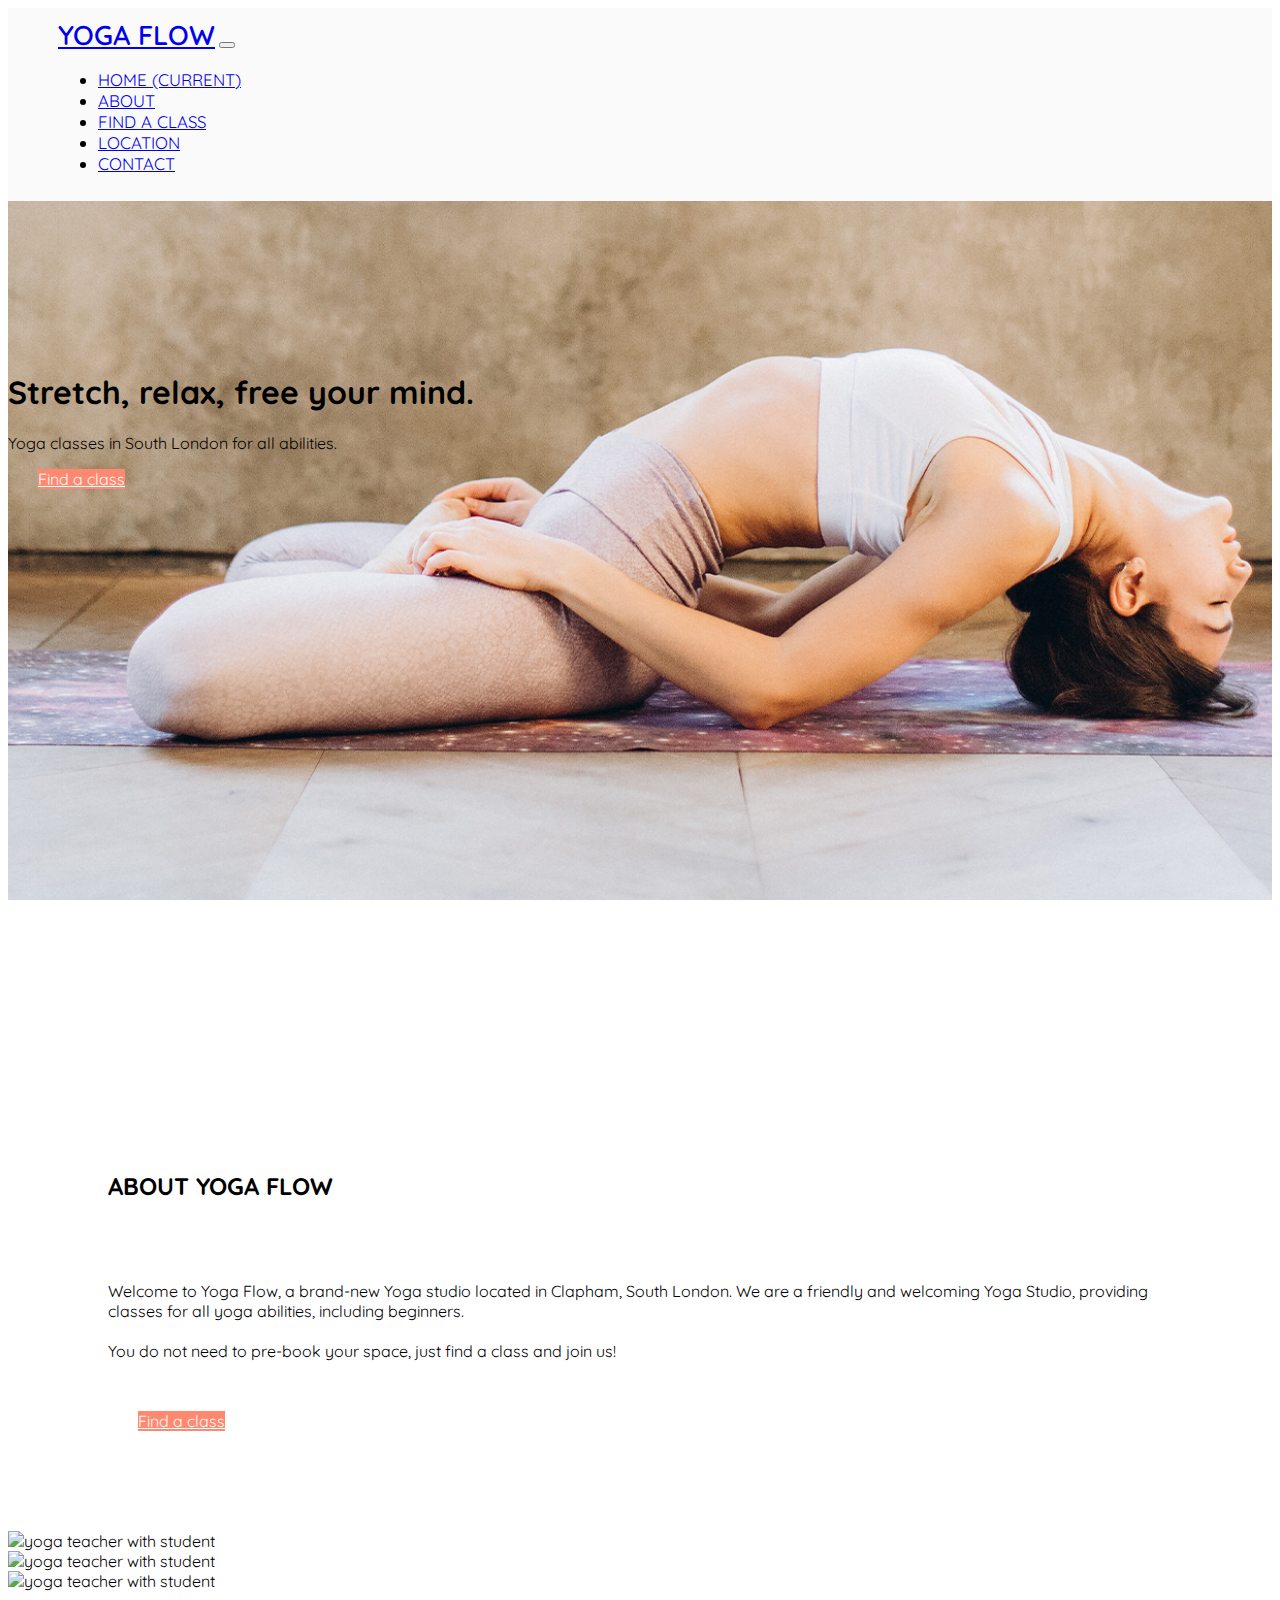
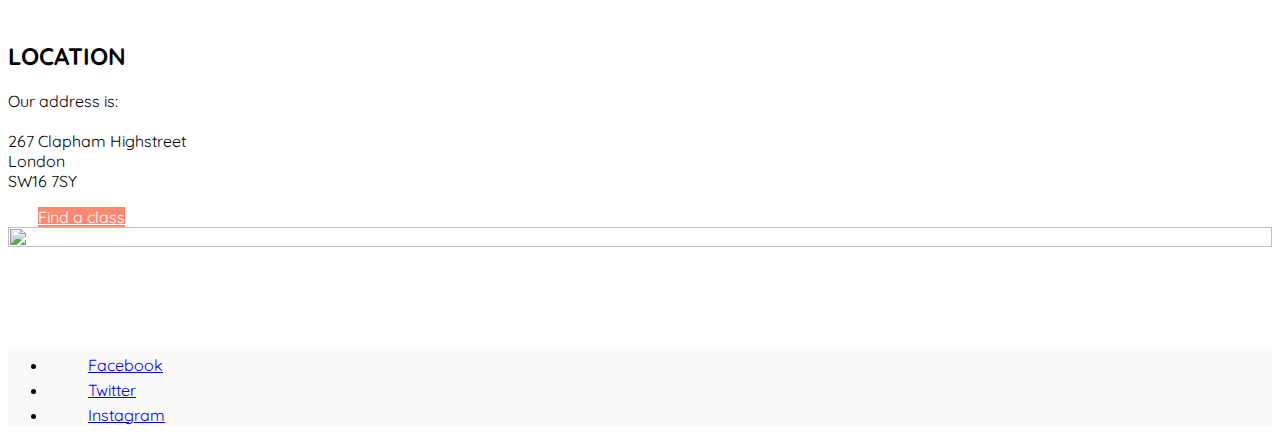
==== index.html @ 08e674db "Changes to images to help gitpages display issues" ====
<!DOCTYPE html>
<html lang="en">

<head>
	<meta charset="UTF-8">
	<meta name="viewport" content="width=device-width, initial-scale=1.0">
    <link rel="stylesheet" href="https://stackpath.bootstrapcdn.com/bootstrap/4.5.0/css/bootstrap.min.css"
		integrity="sha384-9aIt2nRpC12Uk9gS9baDl411NQApFmC26EwAOH8WgZl5MYYxFfc+NcPb1dKGj7Sk" crossorigin="anonymous">
	<link href="https://fonts.googleapis.com/css2?family=Quicksand:wght@300;400;500;600;700&display=swap" rel="stylesheet">
    <link rel="stylesheet" href="https://use.fontawesome.com/releases/v5.13.0/css/all.css"
		integrity="sha384-Bfad6CLCknfcloXFOyFnlgtENryhrpZCe29RTifKEixXQZ38WheV+i/6YWSzkz3V" crossorigin="anonymous">
	<link rel="stylesheet" href="assets/css/style.css">
	<title>YOGA FLOW</title>
</head>

<body>
<!-- nav section -->
	<nav class="navbar navbar-expand-lg navbar-light bg-custom">
		<a class="navbar-brand" href="index.html">YOGA FLOW</a>
		    <button class="navbar-toggler" type="button" data-toggle="collapse" data-target="#navbarNavAltMarkup" aria-controls="navbarNavAltMarkup" aria-expanded="false" aria-label="Toggle navigation">
            <span class="navbar-toggler-icon"></span>
            </button>
		<div class="collapse navbar-collapse nav-item-list" id="navbarNavAltMarkup">
			<ul class="navbar-nav">
				<li class="nav-item">
                    <a class="nav-link active" href="index.html">Home <span class="sr-only">(current)</span></a></li>
				<li class="nav-item">
                    <a class="nav-link active" href="#about">About</a></li>
				<li class="nav-item">
                    <a class="nav-link" href="findaclass.html">Find a class</a></li>
				<li class="nav-item">
                    <a class="nav-link" href="#location">Location</a></li>
				<li class="nav-item">
                    <a class="nav-link" href="contact.html">Contact</a></li>
			</ul>
		</div>
	</nav>
<!-- Jumbotron/Banner section -->
	<div class="jumbotron-container">
		<div class="row">
			<div class="col-12">
				<div class="jumbotron text-center">
					<h1 class="display-4">Stretch, relax, free your mind.</h1>
					<p class="lead">Yoga classes in South London for all abilities.</p>
					<a href="findaclass.html" class="btn btn-lg about-button" role="button">Find a class</a>
				</div>
			</div>
		</div>
	</div>
<!-- About Section -->
	<section class="row text-center about-section">
    <a id="about"></a>
		<div class="col-12">
			<h2>About Yoga Flow</h2>
			<p>Welcome to Yoga Flow, a brand-new Yoga studio located in Clapham, South London. We are a friendly and
				welcoming Yoga Studio, providing classes for all yoga abilities, including beginners.
				<br>
				<br>
				You do not need to pre-book your space, just find a class and join us!
			</p>
				<a href="findaclass.html" class="btn btn-lg about-button" role="button">Find a class</a>
		</div>
	</section>

<!-- images section-->
<div class="container-fluid images-container">
        <div class="row images-row">
            <div class="col-sm col-images">
                <img src="assets/images/img-1.jpg" class="mr-3" alt="yoga teacher with student" width="100%"></div>
            <div class="col-sm">
                <img src="assets/images/img-2.jpg" class="mr-3" alt="yoga teacher with student" width="100%"></div>
            <div class="col-sm d-md-none d-lg-block">
                <img src="assets/images/img-3.jpg" class="mr-3" alt="yoga teacher with student" width="100%"></div>
        </div>
    </div>



<!--Location section -->
    <section class="container location-container">
        <a id="location"></a>
		    <div class="row text-center align-items-center">
				<div class="col-md-6 location-text">
					<h2>Location</h2>
					<p>Our address is:<br><br>
					267 Clapham Highstreet <br>
                        London <br>
                        SW16 7SY
                        </p>
                        <a href="findaclass.html" class="btn btn-lg about-button" role="button">Find a class</a>
				</div>
				<div class="col-md-6">
					<img src="assets/images/img-2.jpg" alt="" height="100%" width="100%">
                </div>

			</div>
	</section>
<!--footer section -->
	<footer class="container-fluid d-flex justify-content-center">
		<div class="row">
			<div class="col-sm-12 social-links">
				<ul class="list-inline">
					<li class="list-inline-item">
					    <a href="https://www.facebook.com/" target="_blank">
					        <i class="fab fa-facebook-f" aria-hidden="true"></i>
					        <span class="sr-only">Facebook</span>
				    </a>
					</li>
					<li class="list-inline-item">
						<a href="https://www.twitter.com/" target="_blank">
							<i class="fab fa-twitter" aria-hidden="true"></i>
							<span class="sr-only">Twitter</span>
						</a>
					</li>
					<li class="list-inline-item">
						<a href="https://www.instagram.com/" target="_blank">
							<i class="fab fa-instagram" aria-hidden="true"></i>
							<span class="sr-only">Instagram</span>
						</a>
					</li>
				</ul>
            </div>
		</div>
	</footer>
<script src="https://code.jquery.com/jquery-3.5.1.slim.min.js" integrity="sha384-DfXdz2htPH0lsSSs5nCTpuj/zy4C+OGpamoFVy38MVBnE+IbbVYUew+OrCXaRkfj" crossorigin="anonymous"></script>
<script src="https://cdn.jsdelivr.net/npm/popper.js@1.16.0/dist/umd/popper.min.js" integrity="sha384-Q6E9RHvbIyZFJoft+2mJbHaEWldlvI9IOYy5n3zV9zzTtmI3UksdQRVvoxMfooAo" crossorigin="anonymous"></script>
<script src="https://stackpath.bootstrapcdn.com/bootstrap/4.5.0/js/bootstrap.min.js" integrity="sha384-OgVRvuATP1z7JjHLkuOU7Xw704+h835Lr+6QL9UvYjZE3Ipu6Tp75j7Bh/kR0JKI" crossorigin="anonymous"></script>
</body>

</html>
---- assets/css/style.css ----
body {
    font-family: "Quicksand", sans-serif;
}

h2 {
    text-transform: uppercase;
}


/* --------------------------------------Colours Section */

.btn {
    color: #FAFAFA;
    background-color: #FF8970;
    border: none;
}

/* --------------------------------------Nav Section */

.navbar {
    padding: 10px 50px;
    background-color: #FAFAFA;
}

.nav-item-list {
    justify-content: flex-end;
    font-size: 1.05rem;
    text-transform: uppercase;
}

.navbar-brand {
    font-size: 1.7rem;
    font-weight: 600;
}


/* --------------------------------------Jumbotron Section */


.jumbotron-container {
    height: 80vh;
    background: url('../images/jumbo-7.jpg') no-repeat top fixed;
    background-size: cover;
    -webkit-background-size: cover;
    -moz-background-size: cover;
    position: relative;
    padding-top: 150px;
}

.jumbotron {
    background-color: transparent;
}

.jumbotron .btn {
    margin-top: 20px;
}

/* --------------------------------------About Section */

.about-section {
    margin: 100px 100px;
}

.about-section h2 {
    margin: 0;
    padding-top: 0px;
    padding-bottom: 50px;
}

.about-section p {
    margin: 0;
    padding-top: 30px;
    padding-bottom: 50px;
}

.about-button {
    margin: 30px;
}

/* --------------------------------------Images Section */

.images-container {
    margin-top: 30px;
    margin-bottom: 50px;
    padding: 0;
}

.images-row {
    margin: 0;
}

.col-sm {
    padding: 0;

}



/* -------------------------------------------Location */

.location-container {
    margin-top: 50px;
    margin-bottom: 100px
}

/* 



/* ------------------------------------------Contact Page */


.contact-section {
    margin: 100px 100px;
}

.contact-section h2 {
    margin: 0;
    padding-top: 0px;
    padding-bottom: 50px;
}

.contact-section p {
    margin: 0;
    padding-top: 30px;
    padding-bottom: 25px;
}

.form-container {
    padding-bottom: 100px;
}

/* ------------------------------------------Footer Section */

footer {
    background-color: #fafafa;
    margin-top: 100px;
}
.social-links li a i {
    font-size: 20px;
    text-decoration: none;
    color: #FF8970;
    padding-top: 20px;
    padding-left: 20px;
    padding-right: 20px;
}

/* -------------------------------------------Media Queries */

@media (max-width: 480px) {
    .jumbotron-container {
        height: 75vh;
        background: url('../images/mobile1.jpg') no-repeat top fixed;
        padding-top: 70px;
    }
    }   

@media (max-width: 480px) {
    .jumbotron {  
        margin-right: 7%;
        margin-left: 7%;
    }
    } 

@media (max-width: 480px) {
    .jumbotron-container h1 {  
        font-size: 40px;
    }
    }  

@media (max-width: 480px) {
    .jumbotron-container p {  
        font-size: 20px;
    }
    } 

@media (max-width: 480px) {
    .jumbotron-container button {  
        margin-top: 40px;
    }
    } 

@media (max-width: 480px) {
.about-section {
    margin: 70px 20px;
}
}

@media (max-width: 480px) {
.about-section h2 {
    padding-top: 30px;
    padding-bottom: 20px;
    margin: 0;
}
}

@media (max-width: 480px) {
    .about-section p {
        margin: 0px;
        padding-top: 20px;
        padding-bottom: 20px; 
}
}

@media (max-width: 480px) {
    .about-section button {
        margin: 20px 0px;
}
}

@media (max-width: 480px) {
    .contact-section  {
        margin: 70px 20px;
    }

@media (max-width: 480px) {
    .form-container {
        margin: 60px 20px;
    }
    }


@media (max-width: 480px) {
    .table-container {
        margin-left: 5px;
        margin-right: 5px;
    }
    }
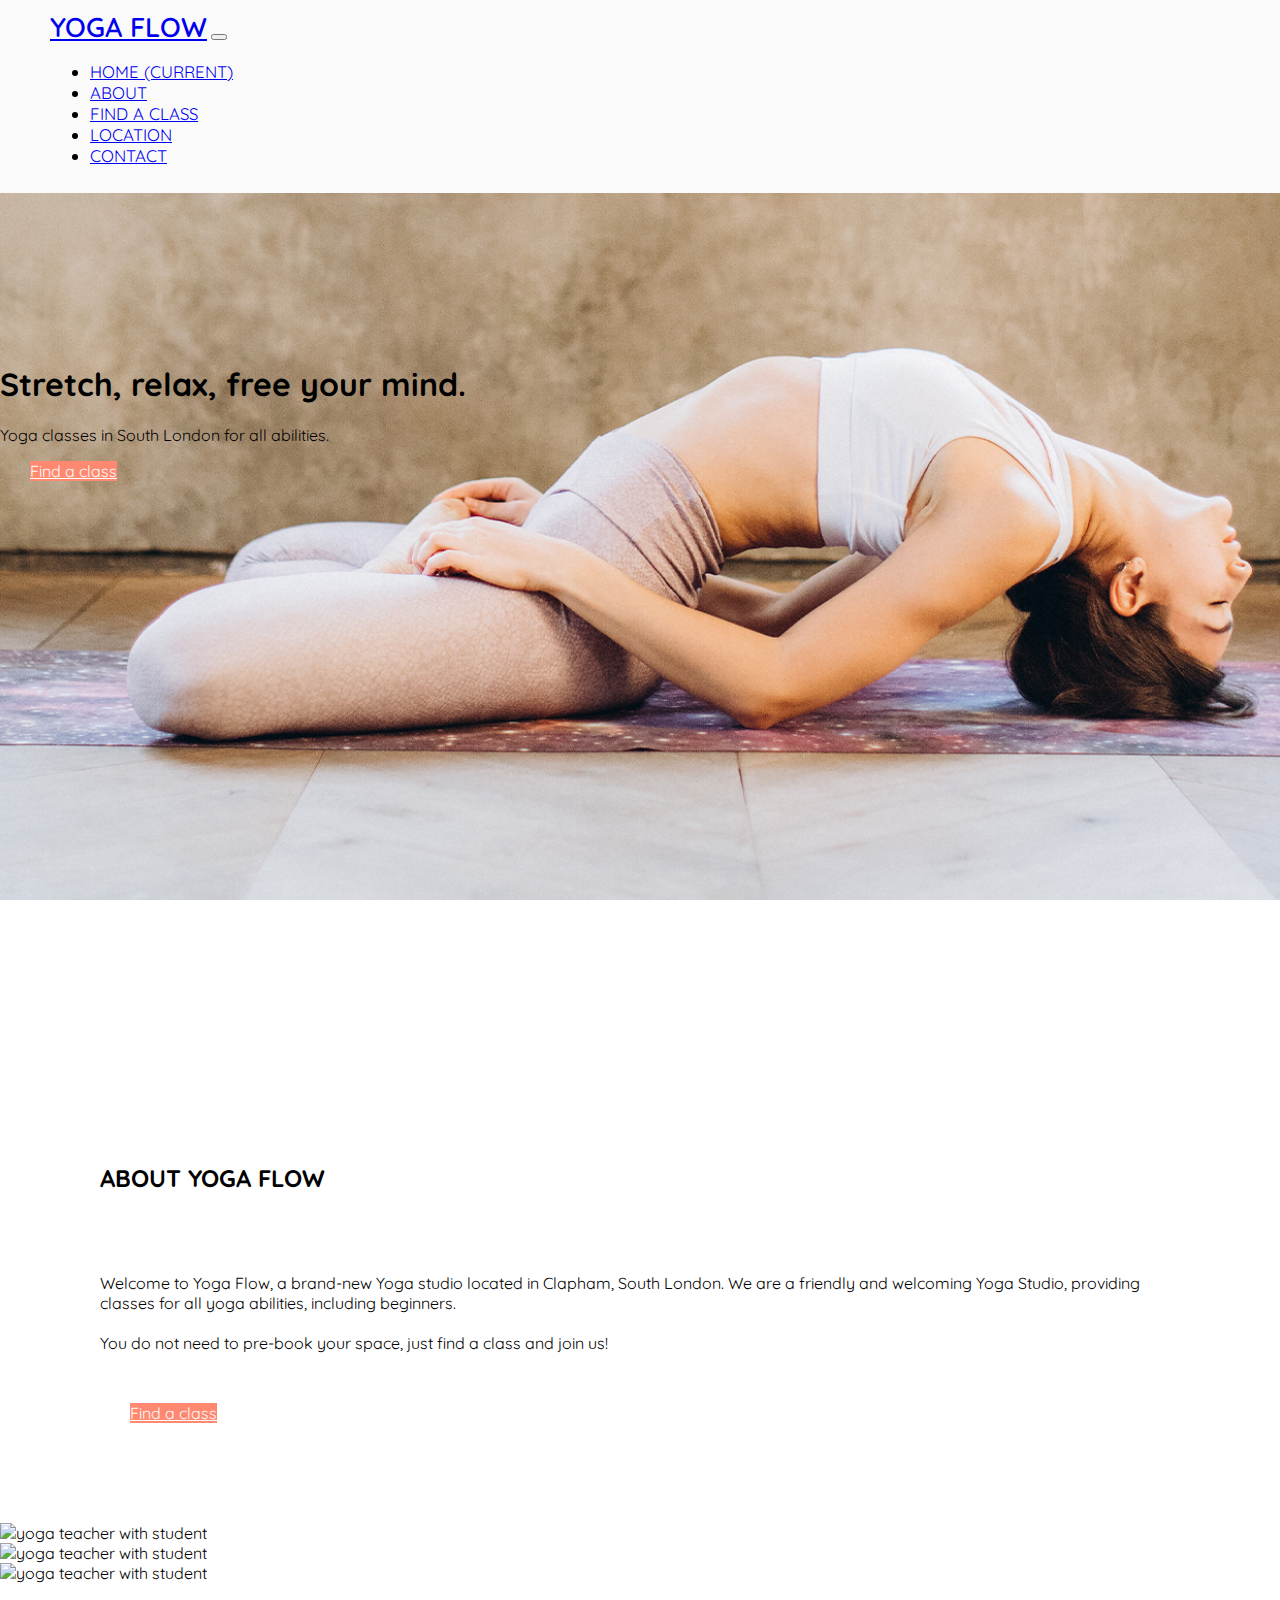
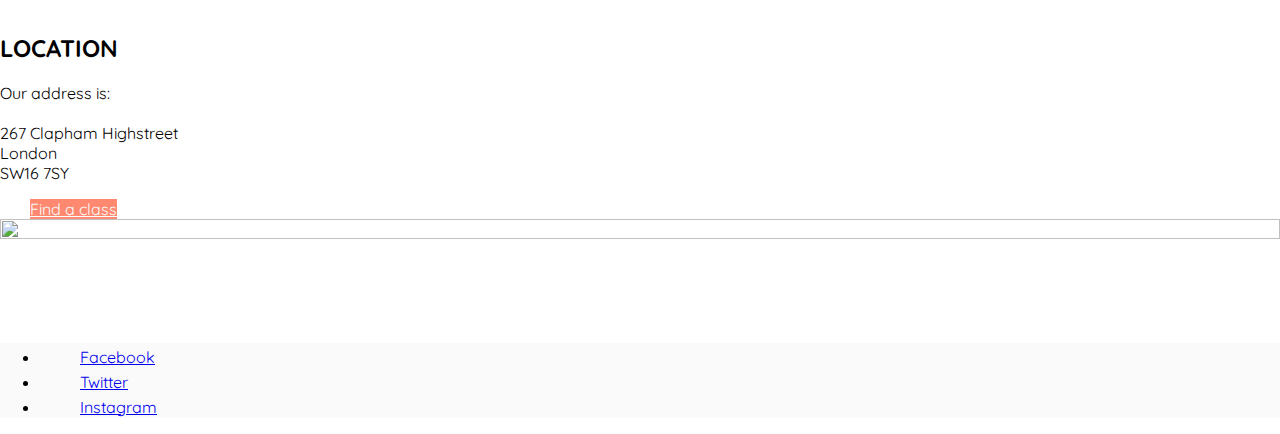
==== commit cf58ff8a: "Fixed Bootstrap button outer glow when active" ====
--- a/index.html
+++ b/index.html
@@ -69,7 +69,7 @@
                 <img src="assets/images/img-1.jpg" class="mr-3" alt="yoga teacher with student" width="100%"></div>
             <div class="col-sm">
                 <img src="assets/images/img-2.jpg" class="mr-3" alt="yoga teacher with student" width="100%"></div>
-            <div class="col-sm d-md-none d-lg-block">
+            <div class="col-sm d-sm-none d-sm-block">
                 <img src="assets/images/img-3.jpg" class="mr-3" alt="yoga teacher with student" width="100%"></div>
         </div>
     </div>
--- a/assets/css/style.css
+++ b/assets/css/style.css
@@ -1,3 +1,11 @@
+html,body {
+    width: 100%;
+    margin: 0px;
+    padding: 0px;
+    overflow-x: hidden;
+
+}
+
 body {
     font-family: "Quicksand", sans-serif;
 }
@@ -15,6 +23,10 @@
     border: none;
 }
 
+.btn:active {
+    box-shadow: none;
+}
+
 /* --------------------------------------Nav Section */
 
 .navbar {
@@ -41,8 +53,6 @@
     height: 80vh;
     background: url('../images/jumbo-7.jpg') no-repeat top fixed;
     background-size: cover;
-    -webkit-background-size: cover;
-    -moz-background-size: cover;
     position: relative;
     padding-top: 150px;
 }
@@ -102,10 +112,6 @@
     margin-top: 50px;
     margin-bottom: 100px
 }
-
-/* 
-
-
 
 /* ------------------------------------------Contact Page */
 
@@ -145,6 +151,10 @@
     padding-right: 20px;
 }
 
+.social-links li a i:hover {
+    color: #212529;
+}
+
 /* -------------------------------------------Media Queries */
 
 @media (max-width: 480px) {
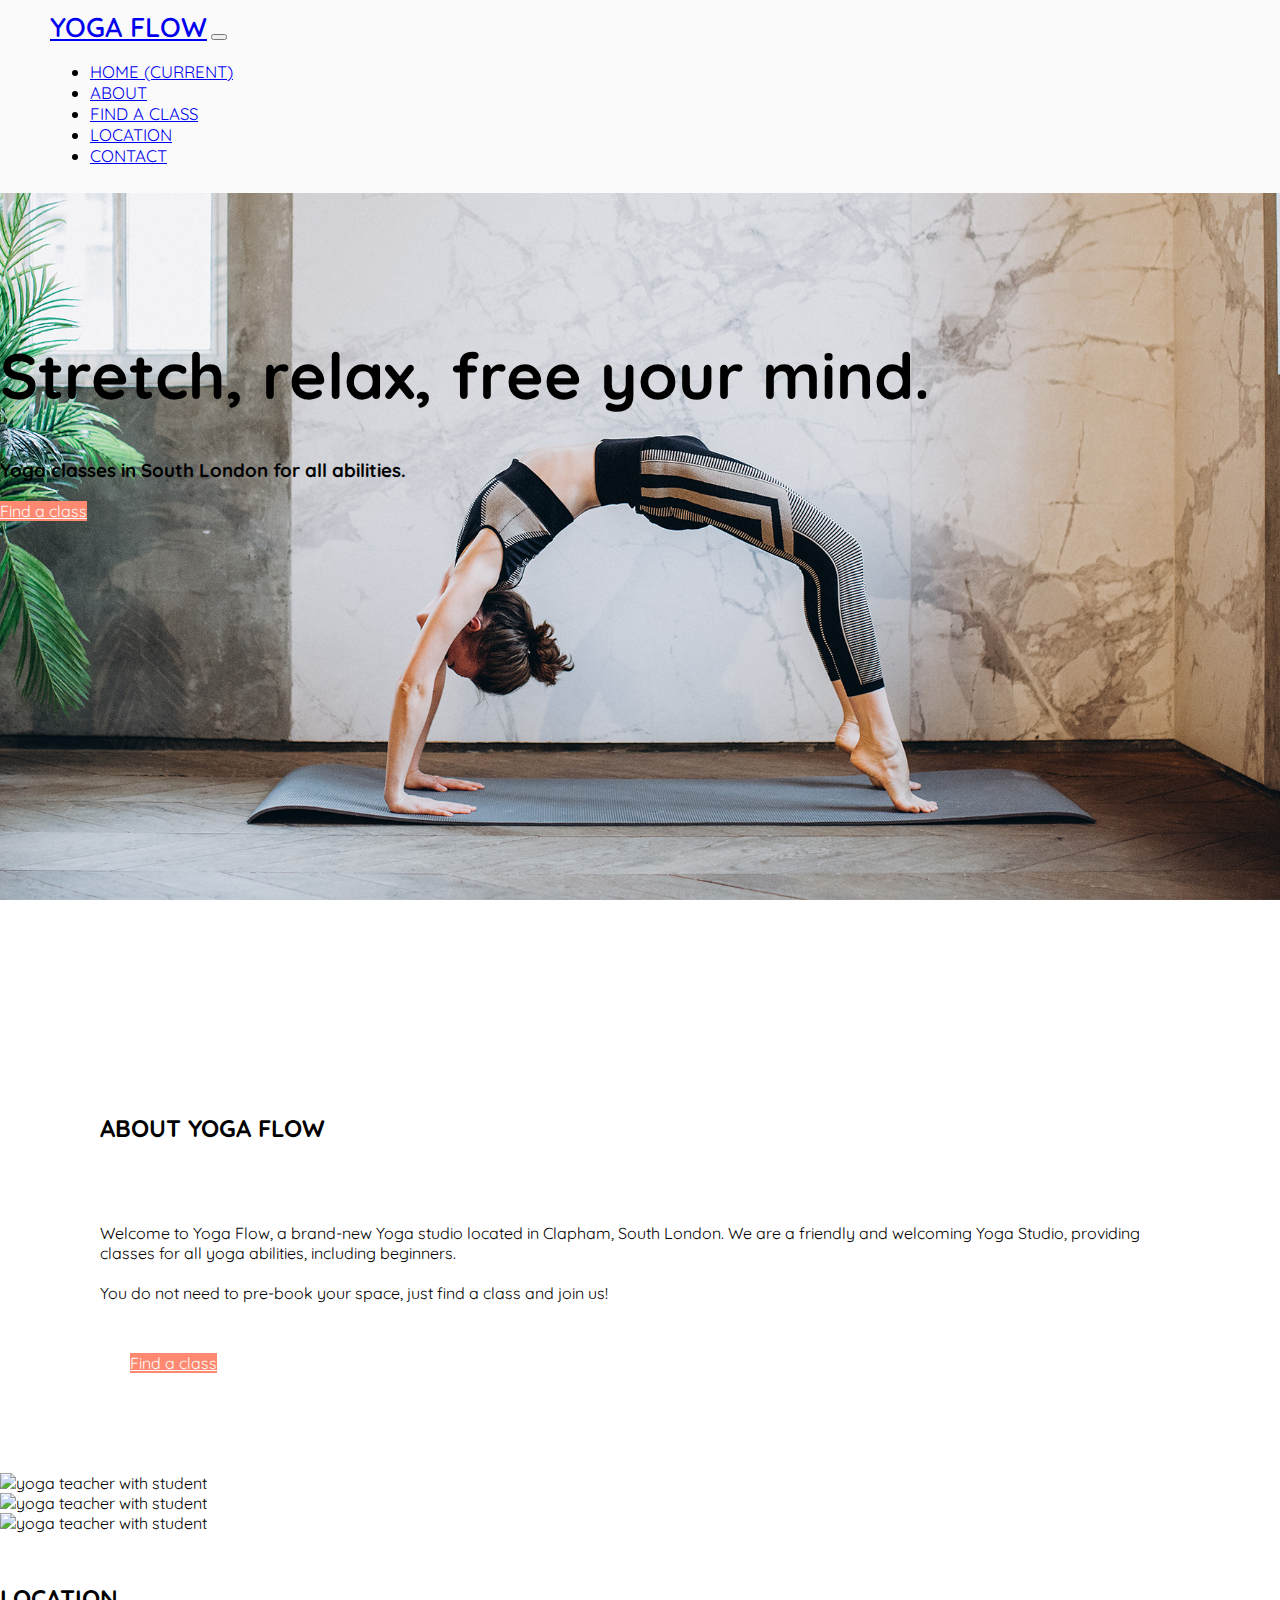
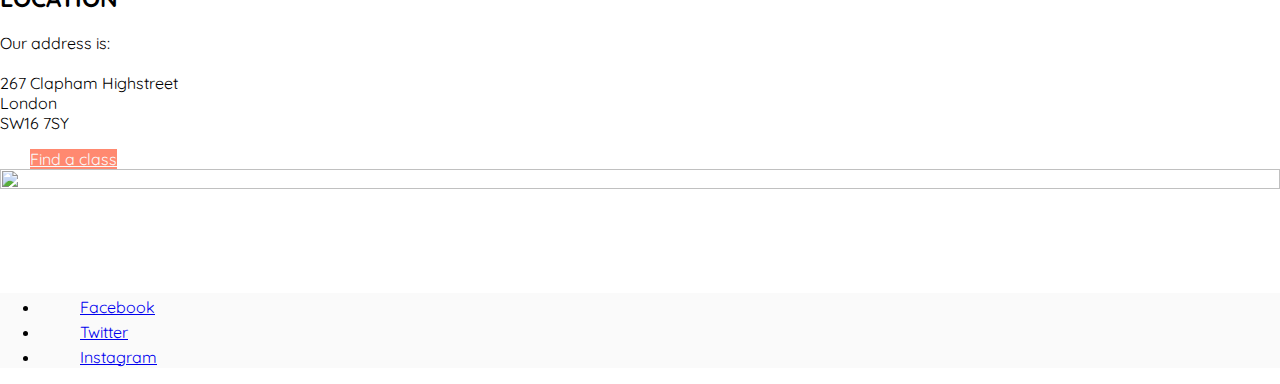
==== commit 19f33c56: "Complete redo of Jumbotron correcting image sizing and placement to view correctly on allscreen size" ====
--- a/index.html
+++ b/index.html
@@ -41,8 +41,8 @@
 			<div class="col-12">
 				<div class="jumbotron text-center">
 					<h1 class="display-4">Stretch, relax, free your mind.</h1>
-					<p class="lead">Yoga classes in South London for all abilities.</p>
-					<a href="findaclass.html" class="btn btn-lg about-button" role="button">Find a class</a>
+					<h3 class="lead">Yoga classes in South London for all abilities.</h3>
+					<a href="findaclass.html" class="btn btn-lg jumbotron-button" role="button">Find a class</a>
 				</div>
 			</div>
 		</div>
--- a/assets/css/style.css
+++ b/assets/css/style.css
@@ -47,24 +47,25 @@
 
 
 /* --------------------------------------Jumbotron Section */
-
-
 .jumbotron-container {
     height: 80vh;
-    background: url('../images/jumbo-7.jpg') no-repeat top fixed;
+    background: url('../images/jumbo-13.jpg') no-repeat fixed;
     background-size: cover;
-    position: relative;
-    padding-top: 150px;
-}
-
+    background-position: bottom;
+    width: 100%;
+    padding-top: 100px;
+}
 .jumbotron {
     background-color: transparent;
-}
-
-.jumbotron .btn {
-    margin-top: 20px;
-}
-
+    padding-top: 0;
+}
+.jumbotron h1 {
+    font-size: 4rem;
+}
+
+.jumbotron-button {
+    margin-top: 50px;
+}
 /* --------------------------------------About Section */
 
 .about-section {
@@ -156,47 +157,45 @@
 }
 
 /* -------------------------------------------Media Queries */
-
-@media (max-width: 480px) {
-    .jumbotron-container {
-        height: 75vh;
-        background: url('../images/mobile1.jpg') no-repeat top fixed;
-        padding-top: 70px;
-    }
-    }   
-
-@media (max-width: 480px) {
-    .jumbotron {  
-        margin-right: 7%;
-        margin-left: 7%;
-    }
-    } 
-
-@media (max-width: 480px) {
+ 
+
+@media (max-width: 540px) {
+.jumbotron-container {
+    height: 80vh;
+    background: url('../images/mobile-13.jpg') no-repeat fixed;
+    background-size: cover;
+    background-position: bottom;
+    width: 100%;
+    padding-top: 100px;
+    padding-right: 5%;
+    padding-left: 5%;
+}
+}
+ 
+
+@media (max-width: 540px) {
     .jumbotron-container h1 {  
         font-size: 40px;
     }
     }  
 
-@media (max-width: 480px) {
-    .jumbotron-container p {  
-        font-size: 20px;
-    }
-    } 
-
-@media (max-width: 480px) {
-    .jumbotron-container button {  
-        margin-top: 40px;
-    }
-    } 
-
-@media (max-width: 480px) {
+@media (max-width: 540px) {
+    .jumbotron-button {  
+        margin-top: 10px;
+    }
+    }  
+
+
+
+
+
+@media (max-width: 540px) {
 .about-section {
     margin: 70px 20px;
 }
 }
 
-@media (max-width: 480px) {
+@media (max-width: 540px) {
 .about-section h2 {
     padding-top: 30px;
     padding-bottom: 20px;
@@ -204,7 +203,7 @@
 }
 }
 
-@media (max-width: 480px) {
+@media (max-width: 540px) {
     .about-section p {
         margin: 0px;
         padding-top: 20px;
@@ -212,27 +211,35 @@
 }
 }
 
-@media (max-width: 480px) {
+@media (max-width: 540px) {
     .about-section button {
         margin: 20px 0px;
 }
 }
 
-@media (max-width: 480px) {
+@media (max-width: 540px) {
     .contact-section  {
         margin: 70px 20px;
     }
 
-@media (max-width: 480px) {
+@media (max-width: 540px) {
     .form-container {
         margin: 60px 20px;
     }
     }
 
 
-@media (max-width: 480px) {
+@media (max-width: 540px) {
     .table-container {
         margin-left: 5px;
         margin-right: 5px;
     }
-    }+
+    @media (max-width: 540px) {
+    .location-text {
+        margin-top: 10px 
+        margin-right: 5px;
+        margin-bottom: 30px;
+        margin-left: 5px;
+    }
+    }
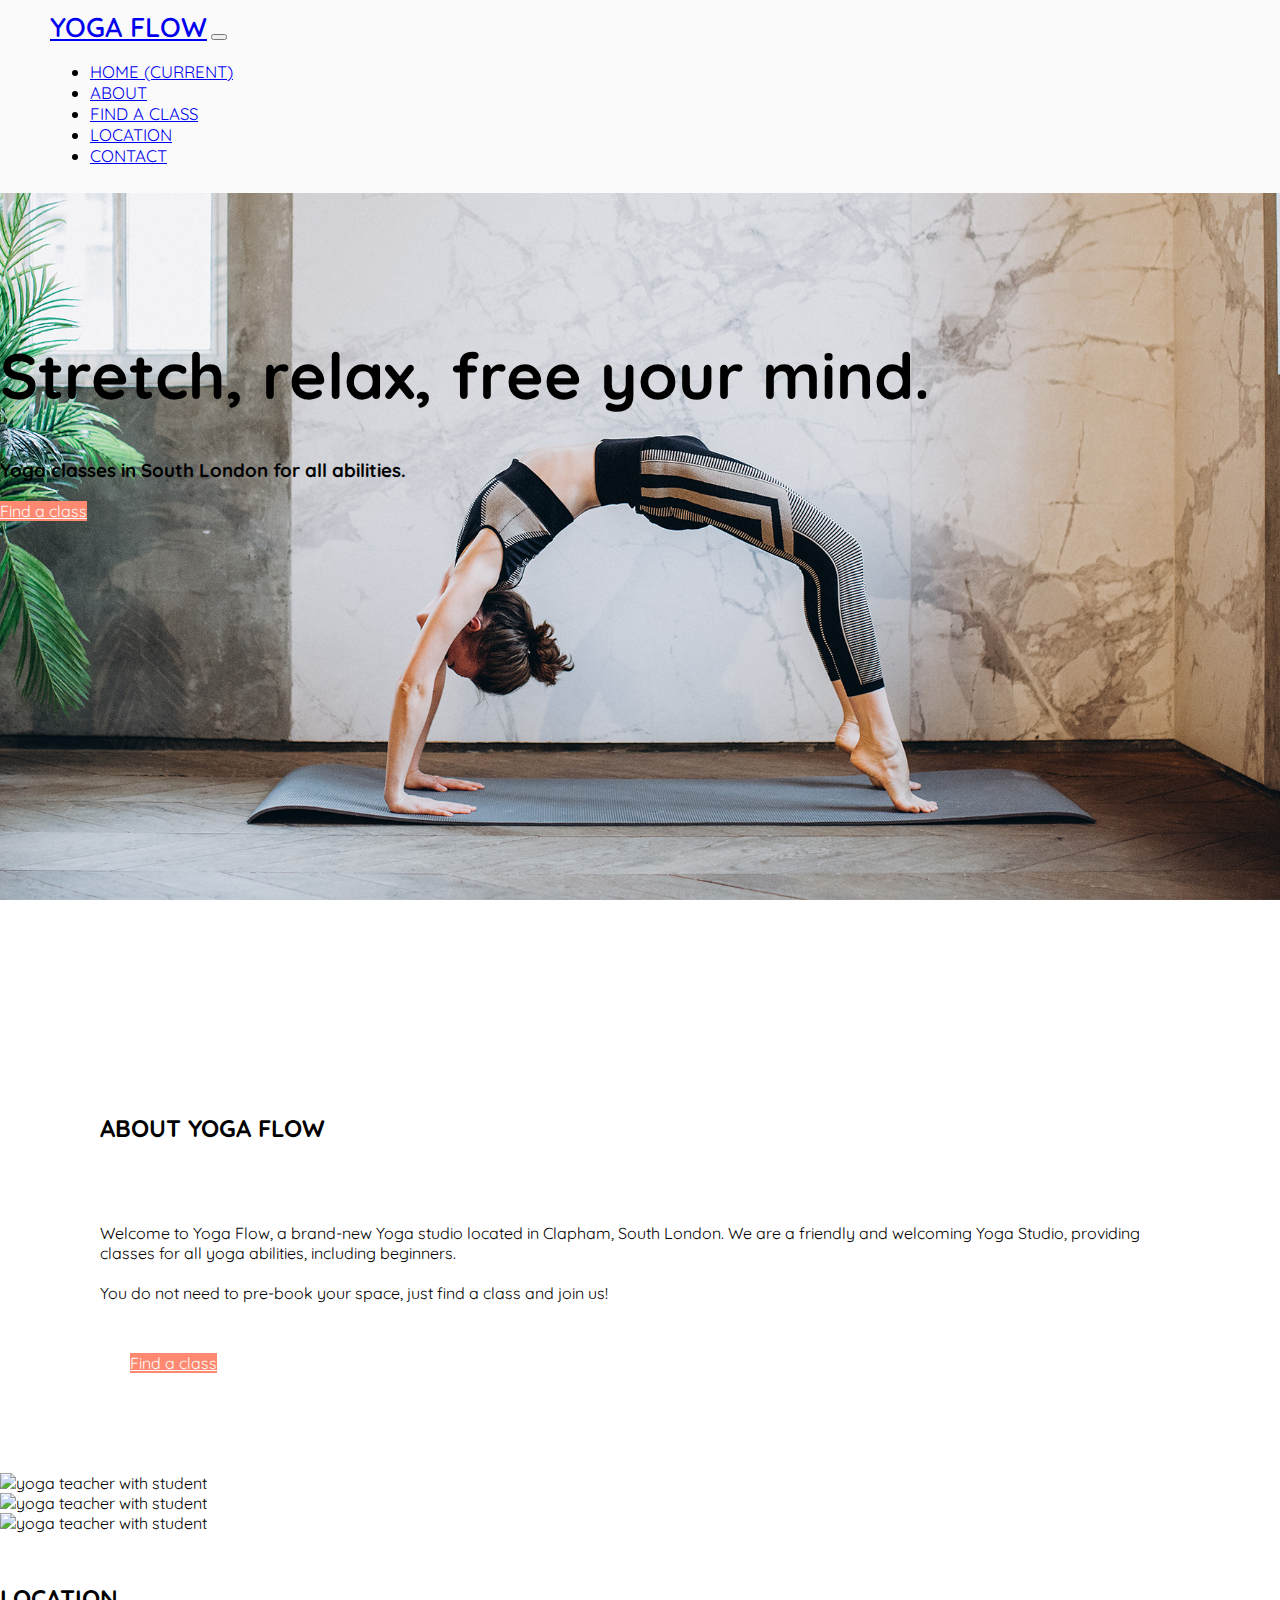
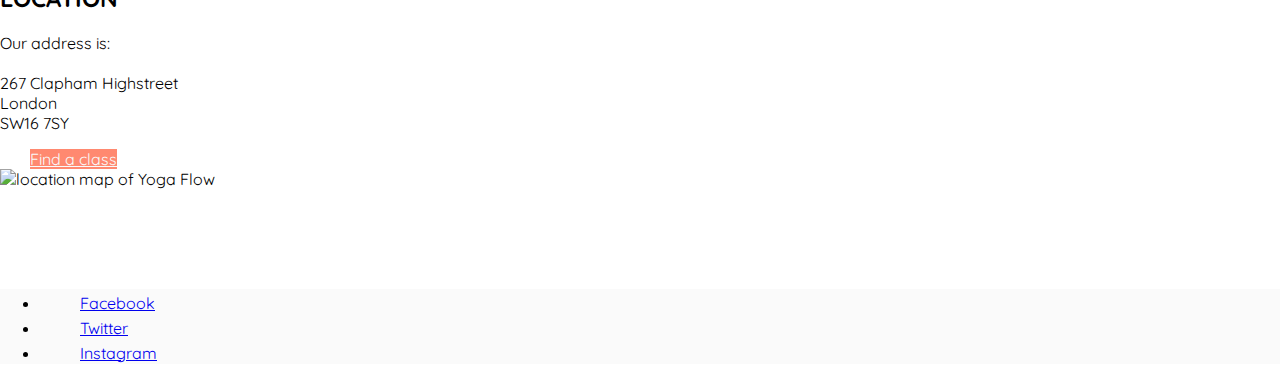
==== commit 8198caf0: "fixed map sizing, taking code from HTML to CSS" ====
--- a/index.html
+++ b/index.html
@@ -61,21 +61,14 @@
 				<a href="findaclass.html" class="btn btn-lg about-button" role="button">Find a class</a>
 		</div>
 	</section>
-
 <!-- images section-->
 <div class="container-fluid images-container">
-        <div class="row images-row">
-            <div class="col-sm col-images">
-                <img src="assets/images/img-1.jpg" class="mr-3" alt="yoga teacher with student" width="100%"></div>
-            <div class="col-sm">
-                <img src="assets/images/img-2.jpg" class="mr-3" alt="yoga teacher with student" width="100%"></div>
-            <div class="col-sm d-sm-none d-sm-block">
-                <img src="assets/images/img-3.jpg" class="mr-3" alt="yoga teacher with student" width="100%"></div>
-        </div>
+    <div class="row images-row">
+    <div class="col-sm-12 col-md-4 image"><img src="assets/images/img-1.jpg" class="mr-3" alt="yoga teacher with student"></div>
+    <div class="col-sm-12 col-md-4 image"><img src="assets/images/img-2.jpg" class="mr-3" alt="yoga teacher with student"></div>
+    <div class="d-none d-sm-block col-md-4 image"><img src="assets/images/img-3.jpg" class="mr-3" alt="yoga teacher with student"></div>
     </div>
-
-
-
+</div>
 <!--Location section -->
     <section class="container location-container">
         <a id="location"></a>
@@ -89,10 +82,9 @@
                         </p>
                         <a href="findaclass.html" class="btn btn-lg about-button" role="button">Find a class</a>
 				</div>
-				<div class="col-md-6">
-					<img src="assets/images/img-2.jpg" alt="" height="100%" width="100%">
+				<div class="col-md-6 location-map">
+					<img src="assets/images/map.jpg" alt="location map of Yoga Flow">
                 </div>
-
 			</div>
 	</section>
 <!--footer section -->
--- a/assets/css/style.css
+++ b/assets/css/style.css
@@ -3,7 +3,6 @@
     margin: 0px;
     padding: 0px;
     overflow-x: hidden;
-
 }
 
 body {
@@ -55,10 +54,12 @@
     width: 100%;
     padding-top: 100px;
 }
+
 .jumbotron {
     background-color: transparent;
     padding-top: 0;
 }
+
 .jumbotron h1 {
     font-size: 4rem;
 }
@@ -66,6 +67,7 @@
 .jumbotron-button {
     margin-top: 50px;
 }
+
 /* --------------------------------------About Section */
 
 .about-section {
@@ -91,21 +93,26 @@
 /* --------------------------------------Images Section */
 
 .images-container {
-    margin-top: 30px;
-    margin-bottom: 50px;
-    padding: 0;
+    width: auto;
+    padding: 0;
+}
+
+.images-container img{
+    height: 100%;
+    width: 100%;
+    padding: 0;
+    margin: 0;
 }
 
 .images-row {
     margin: 0;
-}
-
-.col-sm {
-    padding: 0;
-
-}
-
-
+    padding: 0;
+}
+
+.image {
+    margin: 0;
+    padding: 0;
+}
 
 /* -------------------------------------------Location */
 
@@ -114,6 +121,19 @@
     margin-bottom: 100px
 }
 
+.location-map {
+    width: auto;
+    padding: 0;
+}
+
+.location-map img{
+    height: 100%;
+    width: 100%;
+    padding: 0;
+    margin: 0;
+}
+
+
 /* ------------------------------------------Contact Page */
 
 
@@ -136,6 +156,32 @@
 .form-container {
     padding-bottom: 100px;
 }
+
+
+/* ------------------------------------------Find a Class Page */
+
+.findaclass-section {
+    margin: 100px 75px;
+    padding-top: 0px;
+}
+
+.findaclass-section h2 {
+    margin: 0;
+    padding-top: 0px;
+    padding-bottom: 50px;
+}
+
+.findaclass-section p {
+    margin: 0;
+    padding-top: 30px;
+}
+
+.table-container {
+    margin-left: 20%;
+    margin-right: 20%
+}
+
+
 
 /* ------------------------------------------Footer Section */
 
@@ -160,39 +206,35 @@
  
 
 @media (max-width: 540px) {
-.jumbotron-container {
-    height: 80vh;
-    background: url('../images/mobile-13.jpg') no-repeat fixed;
-    background-size: cover;
-    background-position: bottom;
-    width: 100%;
-    padding-top: 100px;
-    padding-right: 5%;
-    padding-left: 5%;
-}
-}
- 
+    .jumbotron-container {
+        height: 80vh;
+        background: url('../images/mobile-13.jpg') no-repeat fixed;
+        background-size: cover;
+        background-position: bottom;
+        width: 100%;
+        padding-top: 75px;
+        padding-right: 5%;
+        padding-left: 5%;
+    }
+}
 
 @media (max-width: 540px) {
     .jumbotron-container h1 {  
         font-size: 40px;
     }
-    }  
+}  
 
 @media (max-width: 540px) {
     .jumbotron-button {  
         margin-top: 10px;
     }
-    }  
-
-
-
+}  
 
 
 @media (max-width: 540px) {
 .about-section {
     margin: 70px 20px;
-}
+    }
 }
 
 @media (max-width: 540px) {
@@ -200,7 +242,7 @@
     padding-top: 30px;
     padding-bottom: 20px;
     margin: 0;
-}
+    }
 }
 
 @media (max-width: 540px) {
@@ -208,13 +250,13 @@
         margin: 0px;
         padding-top: 20px;
         padding-bottom: 20px; 
-}
+    }
 }
 
 @media (max-width: 540px) {
     .about-section button {
         margin: 20px 0px;
-}
+    }
 }
 
 @media (max-width: 540px) {
@@ -226,20 +268,42 @@
     .form-container {
         margin: 60px 20px;
     }
-    }
-
+}
+
+@media (max-width: 540px) {
+    .findaclass-section  {
+        margin: 70px 20px;
+    }
 
 @media (max-width: 540px) {
     .table-container {
-        margin-left: 5px;
-        margin-right: 5px;
-    }
-
-    @media (max-width: 540px) {
+        margin-left: 1%;
+        margin-right: 1%;
+        align-items: center;
+    
+    }
+}
+
+@media (max-width: 540px) {
+    .table-column {
+        margin: 0;
+        padding: 0;
+    }
+}
+
+
+@media (max-width: 540px) {
+    .table-row {
+        margin-left: 0;
+        margin-right: 0;
+    }
+}
+
+@media (max-width: 540px) {
     .location-text {
-        margin-top: 10px 
+        margin-top: 10px; 
         margin-right: 5px;
         margin-bottom: 30px;
         margin-left: 5px;
     }
-    }
+}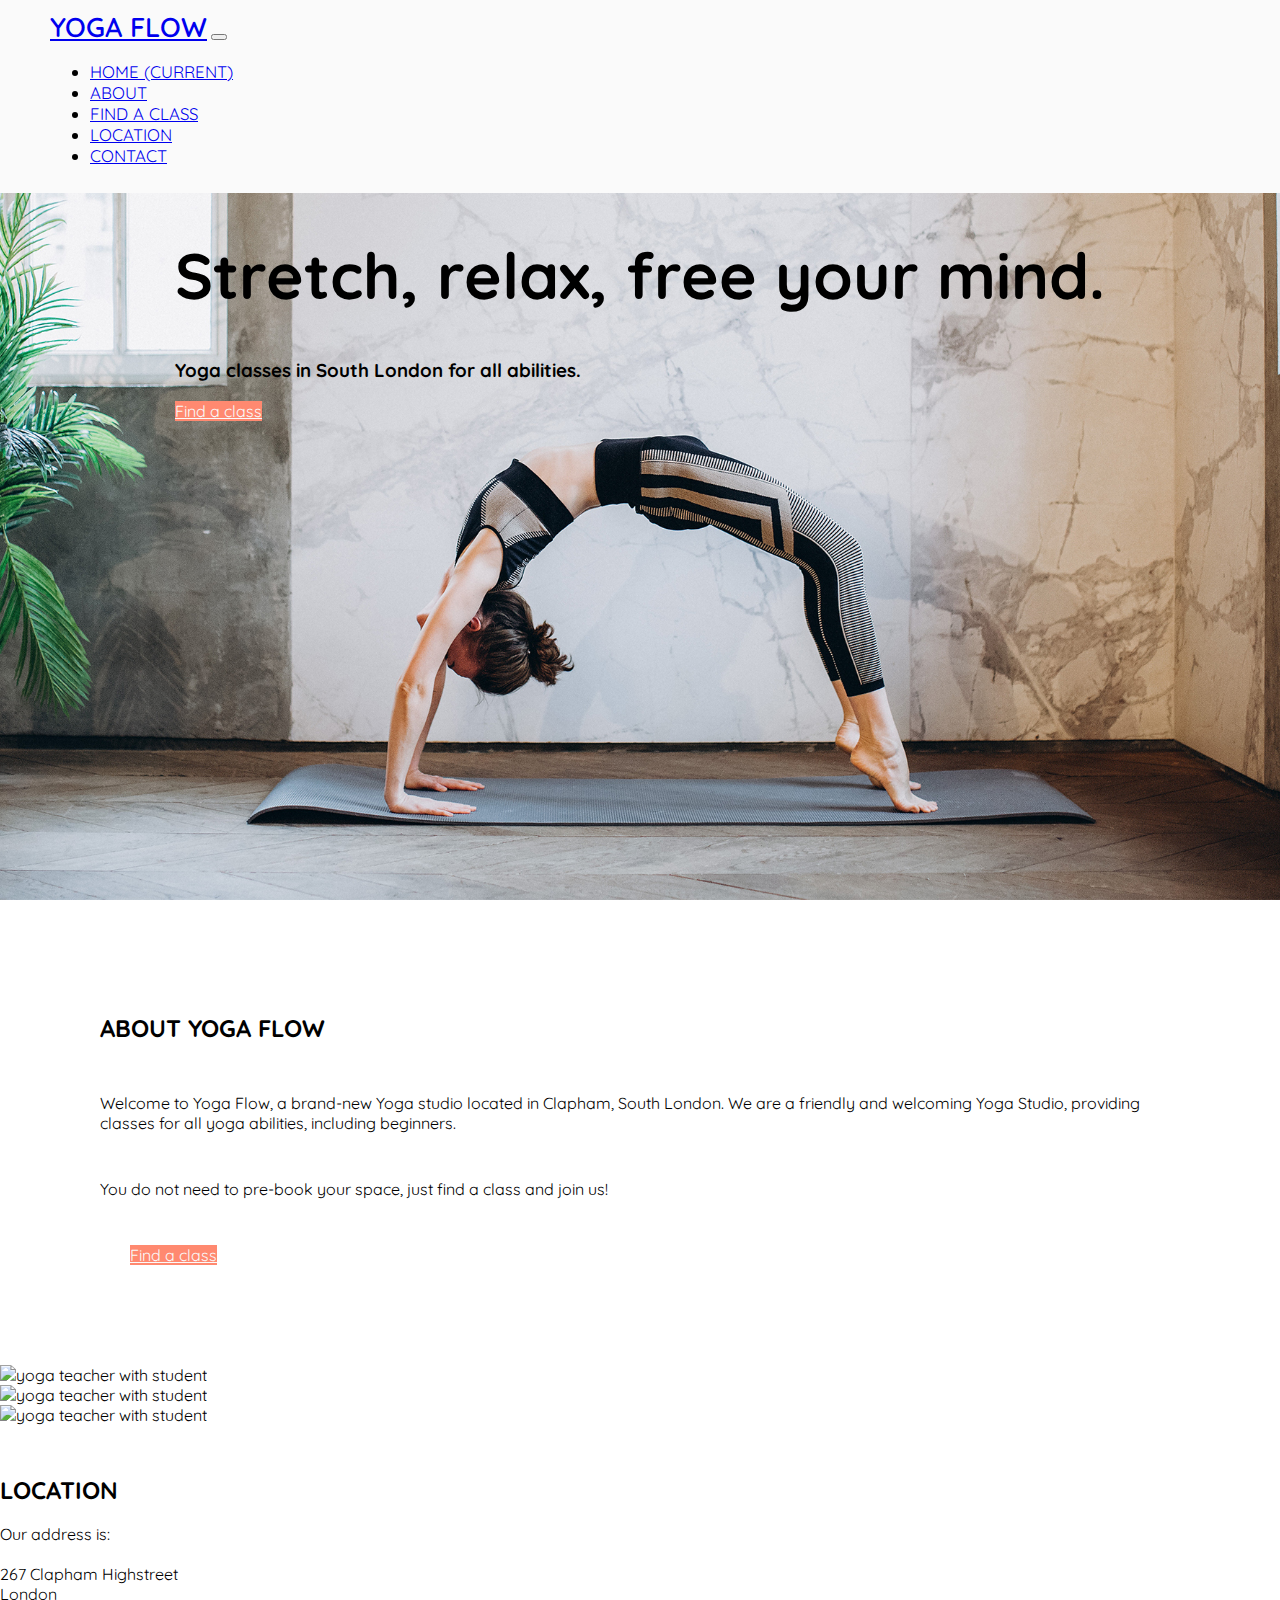
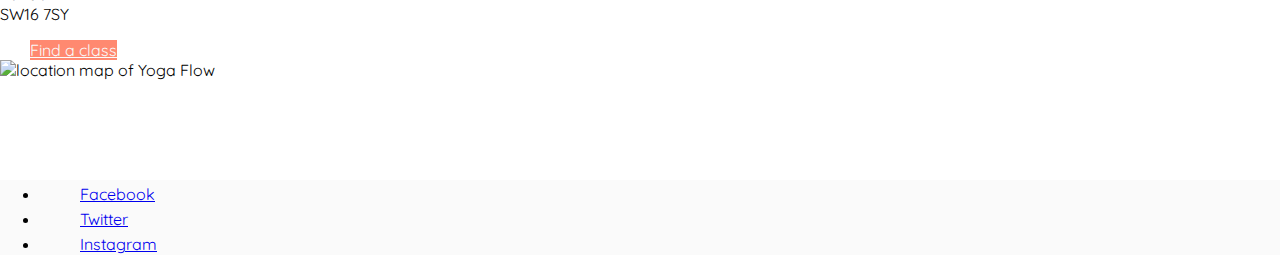
==== commit 80ea775a: "Corrected responsive landscape view by changing jumbo to flexbox and adding media query" ====
--- a/index.html
+++ b/index.html
@@ -6,7 +6,7 @@
 	<meta name="viewport" content="width=device-width, initial-scale=1.0">
     <link rel="stylesheet" href="https://stackpath.bootstrapcdn.com/bootstrap/4.5.0/css/bootstrap.min.css"
 		integrity="sha384-9aIt2nRpC12Uk9gS9baDl411NQApFmC26EwAOH8WgZl5MYYxFfc+NcPb1dKGj7Sk" crossorigin="anonymous">
-	<link href="https://fonts.googleapis.com/css2?family=Quicksand:wght@300;400;500;600;700&display=swap" rel="stylesheet">
+	<link href="https://fonts.googleapis.com/css2?family=Quicksand:wght@300;400;600&display=swap" rel="stylesheet">
     <link rel="stylesheet" href="https://use.fontawesome.com/releases/v5.13.0/css/all.css"
 		integrity="sha384-Bfad6CLCknfcloXFOyFnlgtENryhrpZCe29RTifKEixXQZ38WheV+i/6YWSzkz3V" crossorigin="anonymous">
 	<link rel="stylesheet" href="assets/css/style.css">
@@ -25,7 +25,7 @@
 				<li class="nav-item">
                     <a class="nav-link active" href="index.html">Home <span class="sr-only">(current)</span></a></li>
 				<li class="nav-item">
-                    <a class="nav-link active" href="#about">About</a></li>
+                    <a class="nav-link" href="#about">About</a></li>
 				<li class="nav-item">
                     <a class="nav-link" href="findaclass.html">Find a class</a></li>
 				<li class="nav-item">
@@ -36,10 +36,10 @@
 		</div>
 	</nav>
 <!-- Jumbotron/Banner section -->
-	<div class="jumbotron-container">
+	<div class="jumbotron-container jumbotron-section">
 		<div class="row">
 			<div class="col-12">
-				<div class="jumbotron text-center">
+				<div class="jumbotron jumbotron-content text-center">
 					<h1 class="display-4">Stretch, relax, free your mind.</h1>
 					<h3 class="lead">Yoga classes in South London for all abilities.</h3>
 					<a href="findaclass.html" class="btn btn-lg jumbotron-button" role="button">Find a class</a>
@@ -53,10 +53,8 @@
 		<div class="col-12">
 			<h2>About Yoga Flow</h2>
 			<p>Welcome to Yoga Flow, a brand-new Yoga studio located in Clapham, South London. We are a friendly and
-				welcoming Yoga Studio, providing classes for all yoga abilities, including beginners.
-				<br>
-				<br>
-				You do not need to pre-book your space, just find a class and join us!
+				welcoming Yoga Studio, providing classes for all yoga abilities, including beginners.</p>
+				<p>You do not need to pre-book your space, just find a class and join us!
 			</p>
 				<a href="findaclass.html" class="btn btn-lg about-button" role="button">Find a class</a>
 		</div>
@@ -64,9 +62,9 @@
 <!-- images section-->
 <div class="container-fluid images-container">
     <div class="row images-row">
-    <div class="col-sm-12 col-md-4 image"><img src="assets/images/img-1.jpg" class="mr-3" alt="yoga teacher with student"></div>
-    <div class="col-sm-12 col-md-4 image"><img src="assets/images/img-2.jpg" class="mr-3" alt="yoga teacher with student"></div>
-    <div class="d-none d-sm-block col-md-4 image"><img src="assets/images/img-3.jpg" class="mr-3" alt="yoga teacher with student"></div>
+    <div class="col-sm-12 col-md-4 image"><img src="assets/images/img-1.jpg" class="mr-3" alt="yoga teacher with student"/></div>
+    <div class="col-sm-12 col-md-4 image"><img src="assets/images/img-2.jpg" class="mr-3" alt="yoga teacher with student"/></div>
+    <div class="d-none d-sm-block col-md-4 image"><img src="assets/images/img-3.jpg" class="mr-3" alt="yoga teacher with student"/></div>
     </div>
 </div>
 <!--Location section -->
@@ -83,7 +81,7 @@
                         <a href="findaclass.html" class="btn btn-lg about-button" role="button">Find a class</a>
 				</div>
 				<div class="col-md-6 location-map">
-					<img src="assets/images/map.jpg" alt="location map of Yoga Flow">
+					<img src="assets/images/map.jpg" alt="location map of Yoga Flow"/>
                 </div>
 			</div>
 	</section>
--- a/assets/css/style.css
+++ b/assets/css/style.css
@@ -1,3 +1,10 @@
+/*
+* Prefixed by https://autoprefixer.github.io
+* PostCSS: v7.0.29,
+* Autoprefixer: v9.7.6
+* Browsers: last 4 version
+*/
+
 html,body {
     width: 100%;
     margin: 0px;
@@ -23,7 +30,8 @@
 }
 
 .btn:active {
-    box-shadow: none;
+    -webkit-box-shadow: none;
+            box-shadow: none;
 }
 
 /* --------------------------------------Nav Section */
@@ -34,9 +42,14 @@
 }
 
 .nav-item-list {
-    justify-content: flex-end;
+    -webkit-box-pack: end;
+        -ms-flex-pack: end;
+            justify-content: flex-end;
     font-size: 1.05rem;
     text-transform: uppercase;
+}
+.nav-item a:hover {
+        color: #FF8970 !important;
 }
 
 .navbar-brand {
@@ -46,44 +59,44 @@
 
 
 /* --------------------------------------Jumbotron Section */
-.jumbotron-container {
+.jumbotron-section {
     height: 80vh;
     background: url('../images/jumbo-13.jpg') no-repeat fixed;
     background-size: cover;
     background-position: bottom;
     width: 100%;
-    padding-top: 100px;
-}
-
-.jumbotron {
+    display: flex;
+    justify-content: center;
+    
+}
+
+.jumbotron-content {
     background-color: transparent;
-    padding-top: 0;
-}
-
-.jumbotron h1 {
+    align-content: center;
+    
+}
+
+.jumbotron-content h1 {
     font-size: 4rem;
 }
 
 .jumbotron-button {
-    margin-top: 50px;
+    margin-top: 30px;
 }
 
 /* --------------------------------------About Section */
 
 .about-section {
-    margin: 100px 100px;
+    margin: 100px;
 }
 
 .about-section h2 {
-    margin: 0;
     padding-top: 0px;
-    padding-bottom: 50px;
+    padding-bottom: 30px;
 }
 
 .about-section p {
-    margin: 0;
-    padding-top: 30px;
-    padding-bottom: 50px;
+    padding-bottom: 30px;
 }
 
 .about-button {
@@ -136,20 +149,15 @@
 
 /* ------------------------------------------Contact Page */
 
-
 .contact-section {
-    margin: 100px 100px;
+    margin: 100px 75px;
 }
 
 .contact-section h2 {
-    margin: 0;
-    padding-top: 0px;
-    padding-bottom: 50px;
+    padding-bottom: 30px;
 }
 
 .contact-section p {
-    margin: 0;
-    padding-top: 30px;
     padding-bottom: 25px;
 }
 
@@ -162,26 +170,11 @@
 
 .findaclass-section {
     margin: 100px 75px;
-    padding-top: 0px;
 }
 
 .findaclass-section h2 {
-    margin: 0;
-    padding-top: 0px;
-    padding-bottom: 50px;
-}
-
-.findaclass-section p {
-    margin: 0;
-    padding-top: 30px;
-}
-
-.table-container {
-    margin-left: 20%;
-    margin-right: 20%
-}
-
-
+    padding-bottom: 30px;
+}
 
 /* ------------------------------------------Footer Section */
 
@@ -189,6 +182,7 @@
     background-color: #fafafa;
     margin-top: 100px;
 }
+
 .social-links li a i {
     font-size: 20px;
     text-decoration: none;
@@ -204,106 +198,139 @@
 
 /* -------------------------------------------Media Queries */
  
+@media (max-width: 991px) {
+    .jumbotron-section {
+        height: 100vh;
+        background: url('../images/mobile-13.jpg') no-repeat;
+        background-size: cover;
+        background-position: center;
+        width: 100%;
+    }
+
+    .jumbotron-content{
+        margin: 0;
+    }
+    .jumbotron-section h1 {  
+        font-size: 40px;
+    }
+
+    .jumbotron-button {  
+        margin-top: 10px;
+    }
 
 @media (max-width: 540px) {
-    .jumbotron-container {
+    .nav-item-list {
+    -webkit-box-pack: end;
+        -ms-flex-pack: end;
+    text-align: center;
+    text-transform: uppercase;
+    font-size: 1.25rem;
+    padding-top: 50px;
+    padding-bottom: 50px;
+    }
+    
+    .nav-item-list li {
+    -webkit-box-pack: end;
+        -ms-flex-pack: end;
+    text-align: center;
+    text-transform: uppercase;
+    padding-top: 5px;
+    padding-bottom: 5px;
+    }
+
+    .jumbotron-section {
         height: 80vh;
-        background: url('../images/mobile-13.jpg') no-repeat fixed;
+        background: url('../images/mobile-13.jpg') no-repeat;
         background-size: cover;
         background-position: bottom;
         width: 100%;
-        padding-top: 75px;
+        padding-top: 50px;
         padding-right: 5%;
         padding-left: 5%;
-    }
-}
-
-@media (max-width: 540px) {
-    .jumbotron-container h1 {  
+  
+    }
+
+    .jumbotron-content{
+        margin: 0;
+    }
+    .jumbotron-section h1 {  
         font-size: 40px;
     }
-}  
-
-@media (max-width: 540px) {
+
     .jumbotron-button {  
         margin-top: 10px;
     }
-}  
-
-
-@media (max-width: 540px) {
-.about-section {
+
+    .about-section {
     margin: 70px 20px;
     }
-}
-
-@media (max-width: 540px) {
-.about-section h2 {
+
+    .about-section h2 {
     padding-top: 30px;
     padding-bottom: 20px;
     margin: 0;
     }
-}
-
-@media (max-width: 540px) {
+
     .about-section p {
         margin: 0px;
         padding-top: 20px;
         padding-bottom: 20px; 
     }
-}
-
-@media (max-width: 540px) {
+
     .about-section button {
         margin: 20px 0px;
     }
-}
-
-@media (max-width: 540px) {
+
     .contact-section  {
         margin: 70px 20px;
     }
 
-@media (max-width: 540px) {
     .form-container {
         margin: 60px 20px;
     }
-}
-
-@media (max-width: 540px) {
+
     .findaclass-section  {
         margin: 70px 20px;
     }
 
-@media (max-width: 540px) {
     .table-container {
-        margin-left: 1%;
-        margin-right: 1%;
-        align-items: center;
-    
-    }
-}
-
-@media (max-width: 540px) {
+        margin-left: 2px;
+        margin-right: 2px;
+        -webkit-box-align: center;
+            -ms-flex-align: center;
+                align-items: center;
+    }
+
     .table-column {
         margin: 0;
         padding: 0;
     }
-}
-
-
-@media (max-width: 540px) {
+
     .table-row {
         margin-left: 0;
         margin-right: 0;
     }
-}
-
-@media (max-width: 540px) {
+
     .location-text {
-        margin-top: 10px; 
-        margin-right: 5px;
-        margin-bottom: 30px;
-        margin-left: 5px;
+        margin: 10px 5px 30px 5px;
+    }
+}
+
+@media (max-width: 320px) {
+    .navbar-brand {
+        font-size: 1.5rem;
+    }
+    
+     .jumbotron-container h1 {  
+        font-size: 30px;
+    }
+
+    .table-container {
+        margin-left: 1px;
+        margin-right: 1px;
+        -webkit-box-align: center;
+            -ms-flex-align: center;
+        align-items: center;
+        font-size: 75%;
     }
 }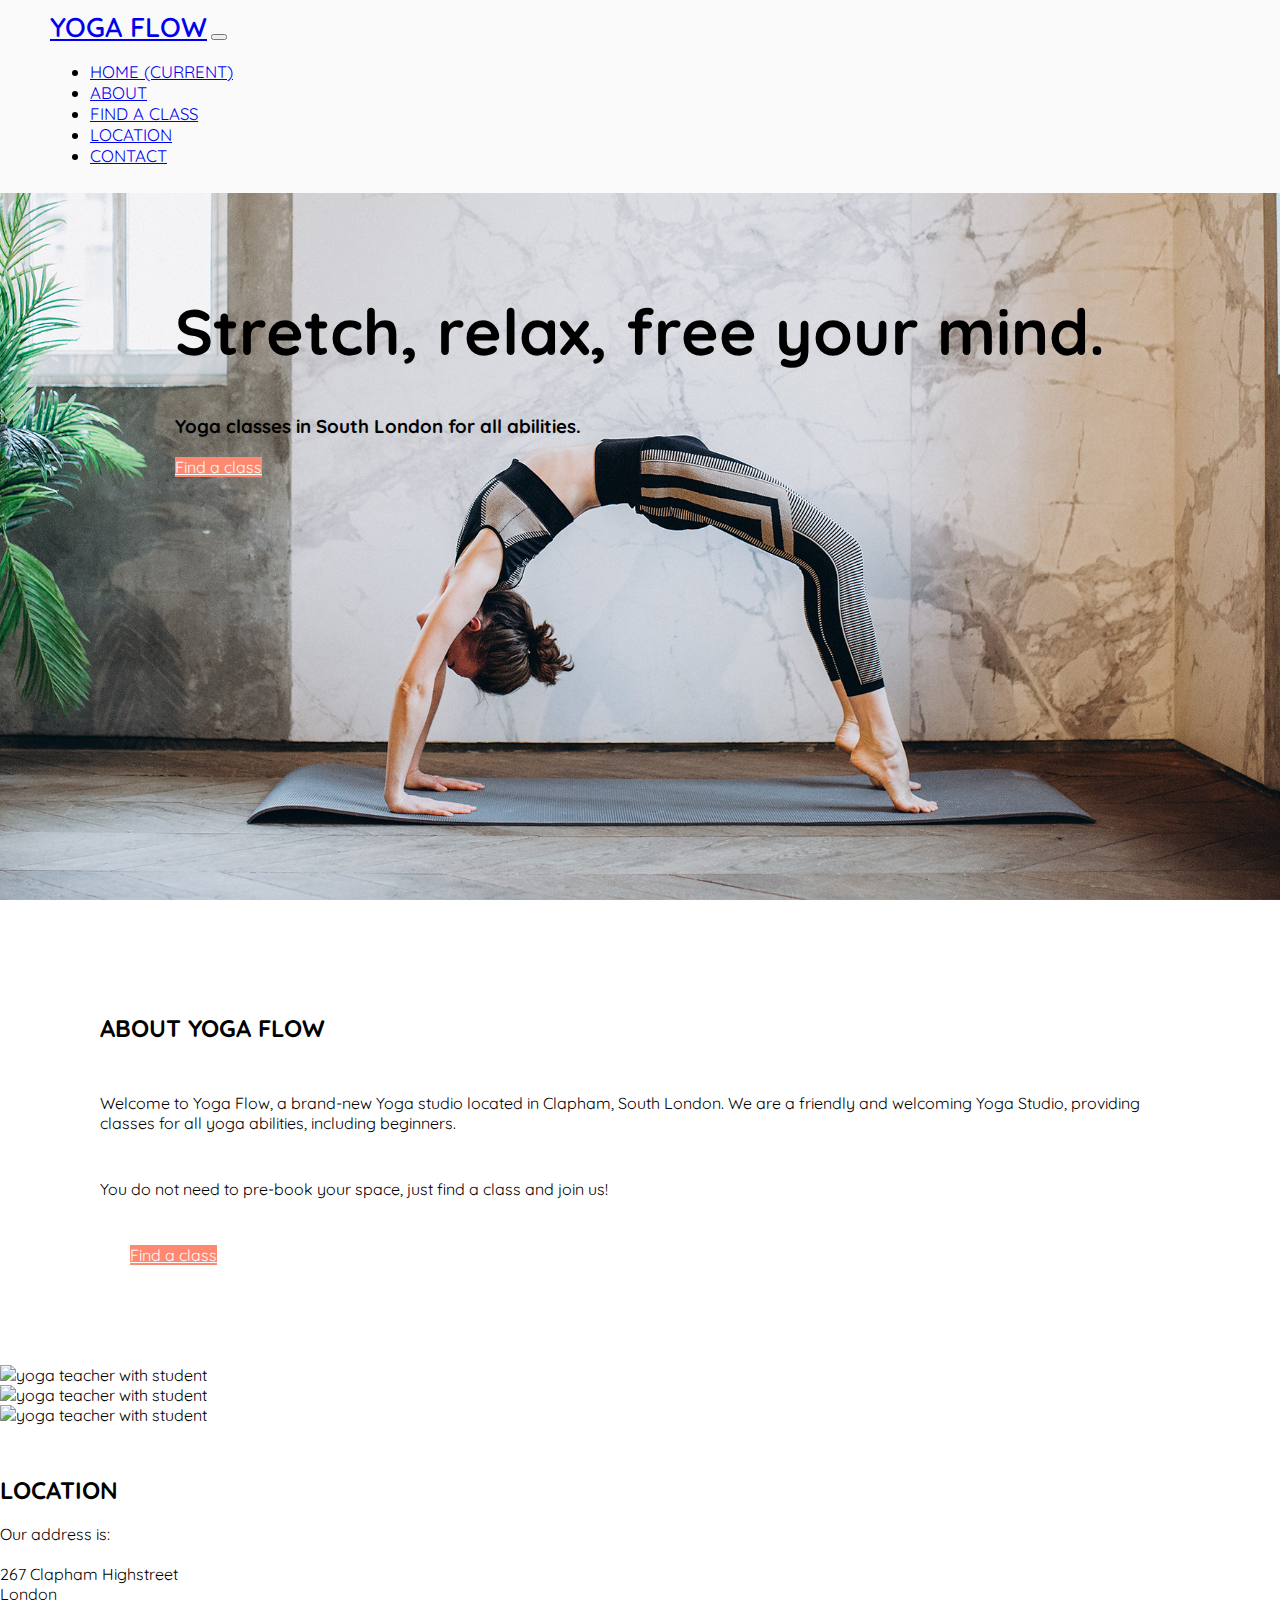
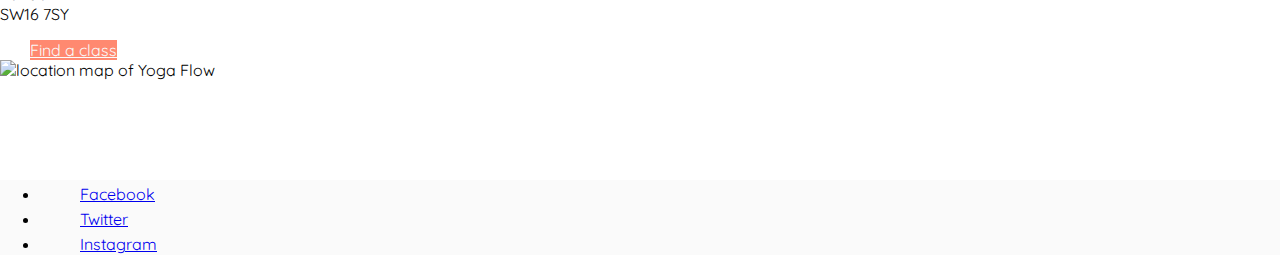
==== commit ab47b311: "corrected mobile landscape iPhone 5, amended table margin and padding." ====
--- a/index.html
+++ b/index.html
@@ -3,7 +3,7 @@
 
 <head>
 	<meta charset="UTF-8">
-	<meta name="viewport" content="width=device-width, initial-scale=1.0">
+	<meta name="viewport" content="width=device-width, initial-scale=1.0 shrink-to-fit=no">
     <link rel="stylesheet" href="https://stackpath.bootstrapcdn.com/bootstrap/4.5.0/css/bootstrap.min.css"
 		integrity="sha384-9aIt2nRpC12Uk9gS9baDl411NQApFmC26EwAOH8WgZl5MYYxFfc+NcPb1dKGj7Sk" crossorigin="anonymous">
 	<link href="https://fonts.googleapis.com/css2?family=Quicksand:wght@300;400;600&display=swap" rel="stylesheet">
@@ -62,9 +62,9 @@
 <!-- images section-->
 <div class="container-fluid images-container">
     <div class="row images-row">
-    <div class="col-sm-12 col-md-4 image"><img src="assets/images/img-1.jpg" class="mr-3" alt="yoga teacher with student"/></div>
-    <div class="col-sm-12 col-md-4 image"><img src="assets/images/img-2.jpg" class="mr-3" alt="yoga teacher with student"/></div>
-    <div class="d-none d-sm-block col-md-4 image"><img src="assets/images/img-3.jpg" class="mr-3" alt="yoga teacher with student"/></div>
+    <div class="col-sm-12 col-md-4 image p-0"><img src="assets/images/img-1.jpg" class="mr-3" alt="yoga teacher with student"/></div>
+    <div class="col-sm-12 col-md-4 image p-0"><img src="assets/images/img-2.jpg" class="mr-3" alt="yoga teacher with student"/></div>
+    <div class="d-none d-sm-block col-md-4 image p-0"><img src="assets/images/img-3.jpg" class="mr-3" alt="yoga teacher with student"/></div>
     </div>
 </div>
 <!--Location section -->
--- a/assets/css/style.css
+++ b/assets/css/style.css
@@ -49,7 +49,7 @@
     text-transform: uppercase;
 }
 .nav-item a:hover {
-        color: #FF8970 !important;
+    color: #FF8970 !important;
 }
 
 .navbar-brand {
@@ -65,14 +65,20 @@
     background-size: cover;
     background-position: bottom;
     width: 100%;
+    display: -webkit-box;
+    display: -ms-flexbox;
     display: flex;
-    justify-content: center;
+    -webkit-box-pack: center;
+        -ms-flex-pack: center;
+            justify-content: center;
     
 }
 
 .jumbotron-content {
     background-color: transparent;
-    align-content: center;
+    margin-top: 3.5rem;
+    -ms-flex-line-pack: center;
+        align-content: center;
     
 }
 
@@ -91,7 +97,6 @@
 }
 
 .about-section h2 {
-    padding-top: 0px;
     padding-bottom: 30px;
 }
 
@@ -113,18 +118,6 @@
 .images-container img{
     height: 100%;
     width: 100%;
-    padding: 0;
-    margin: 0;
-}
-
-.images-row {
-    margin: 0;
-    padding: 0;
-}
-
-.image {
-    margin: 0;
-    padding: 0;
 }
 
 /* -------------------------------------------Location */
@@ -136,14 +129,11 @@
 
 .location-map {
     width: auto;
-    padding: 0;
 }
 
 .location-map img{
     height: 100%;
     width: 100%;
-    padding: 0;
-    margin: 0;
 }
 
 
@@ -199,6 +189,25 @@
 /* -------------------------------------------Media Queries */
  
 @media (max-width: 991px) {
+    .nav-item-list {
+        -webkit-box-pack: end;
+            -ms-flex-pack: end;
+        text-align: center;
+        text-transform: uppercase;
+        font-size: 1.25rem;
+        padding-top: 50px;
+        padding-bottom: 50px;
+    }
+    
+    .nav-item-list li {
+        -webkit-box-pack: end;
+            -ms-flex-pack: end;
+        text-align: center;
+        text-transform: uppercase;
+        padding-top: 5px;
+        padding-bottom: 5px;
+    }
+
     .jumbotron-section {
         height: 100vh;
         background: url('../images/mobile-13.jpg') no-repeat;
@@ -210,6 +219,7 @@
     .jumbotron-content{
         margin: 0;
     }
+
     .jumbotron-section h1 {  
         font-size: 40px;
     }
@@ -218,67 +228,35 @@
         margin-top: 10px;
     }
 
-@media (max-width: 540px) {
-    .nav-item-list {
-    -webkit-box-pack: end;
-        -ms-flex-pack: end;
-    text-align: center;
-    text-transform: uppercase;
-    font-size: 1.25rem;
-    padding-top: 50px;
-    padding-bottom: 50px;
-    }
-    
-    .nav-item-list li {
-    -webkit-box-pack: end;
-        -ms-flex-pack: end;
-    text-align: center;
-    text-transform: uppercase;
-    padding-top: 5px;
-    padding-bottom: 5px;
-    }
-
+@media (max-width: 575px) {
     .jumbotron-section {
-        height: 80vh;
+        height: 90vh;
         background: url('../images/mobile-13.jpg') no-repeat;
         background-size: cover;
         background-position: bottom;
         width: 100%;
-        padding-top: 50px;
         padding-right: 5%;
         padding-left: 5%;
-  
-    }
-
-    .jumbotron-content{
-        margin: 0;
-    }
+    }
+
     .jumbotron-section h1 {  
         font-size: 40px;
     }
 
-    .jumbotron-button {  
-        margin-top: 10px;
-    }
-
     .about-section {
-    margin: 70px 20px;
+        margin: 70px 20px;
     }
 
     .about-section h2 {
-    padding-top: 30px;
-    padding-bottom: 20px;
-    margin: 0;
+        padding-top: 30px;
+        padding-bottom: 20px;
+        margin: 0;
     }
 
     .about-section p {
         margin: 0px;
         padding-top: 20px;
         padding-bottom: 20px; 
-    }
-
-    .about-section button {
-        margin: 20px 0px;
     }
 
     .contact-section  {
@@ -302,7 +280,6 @@
     }
 
     .table-column {
-        margin: 0;
         padding: 0;
     }
 
@@ -333,4 +310,5 @@
         align-items: center;
         font-size: 75%;
     }
-}+}
+}
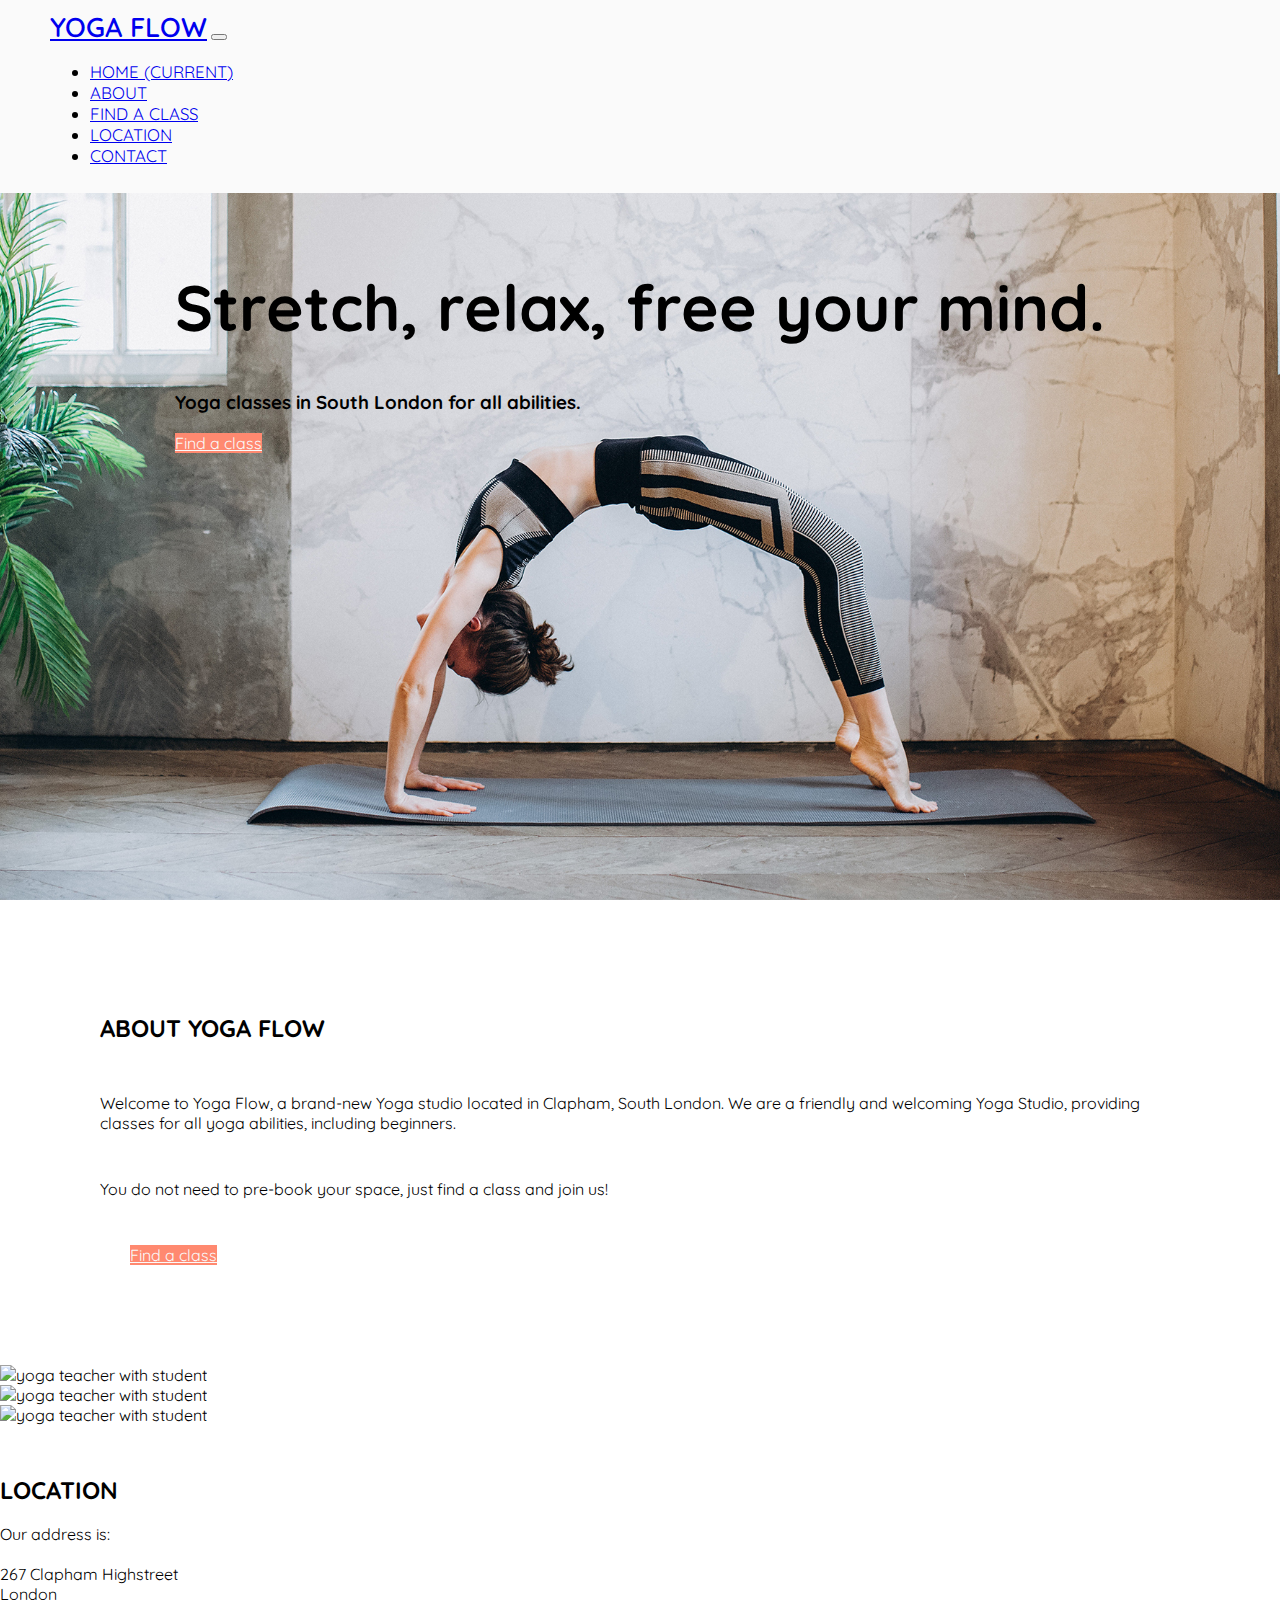
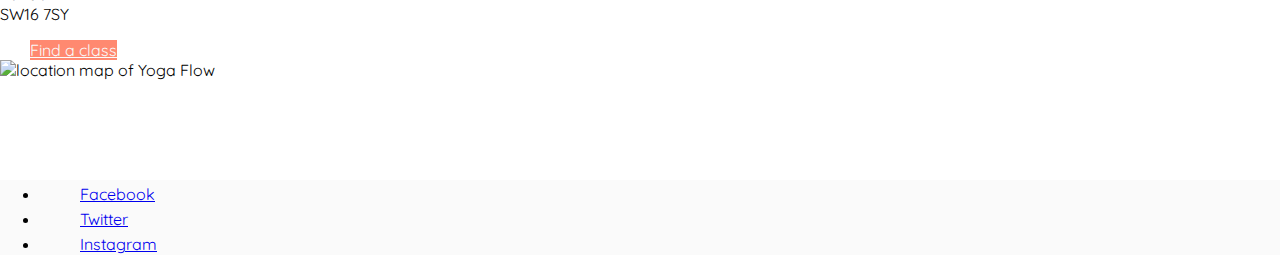
==== commit d17b8d64: "Final checks of code, formatting and validating" ====
--- a/index.html
+++ b/index.html
@@ -1,120 +1,204 @@
 <!DOCTYPE html>
 <html lang="en">
+  <head>
+    <meta charset="UTF-8" />
+    <meta
+      name="viewport"
+      content="width=device-width, initial-scale=1.0 shrink-to-fit=no"
+    />
+    <link
+      rel="stylesheet"
+      href="https://stackpath.bootstrapcdn.com/bootstrap/4.5.0/css/bootstrap.min.css"
+      integrity="sha384-9aIt2nRpC12Uk9gS9baDl411NQApFmC26EwAOH8WgZl5MYYxFfc+NcPb1dKGj7Sk"
+      crossorigin="anonymous"
+    />
+    <link
+      href="https://fonts.googleapis.com/css2?family=Quicksand:wght@300;400;600&display=swap"
+      rel="stylesheet"
+    />
+    <link
+      rel="stylesheet"
+      href="https://use.fontawesome.com/releases/v5.13.0/css/all.css"
+      integrity="sha384-Bfad6CLCknfcloXFOyFnlgtENryhrpZCe29RTifKEixXQZ38WheV+i/6YWSzkz3V"
+      crossorigin="anonymous"
+    />
+    <link rel="stylesheet" href="assets/css/style.css" />
+    <title>YOGA FLOW | Home</title>
+  </head>
 
-<head>
-	<meta charset="UTF-8">
-	<meta name="viewport" content="width=device-width, initial-scale=1.0 shrink-to-fit=no">
-    <link rel="stylesheet" href="https://stackpath.bootstrapcdn.com/bootstrap/4.5.0/css/bootstrap.min.css"
-		integrity="sha384-9aIt2nRpC12Uk9gS9baDl411NQApFmC26EwAOH8WgZl5MYYxFfc+NcPb1dKGj7Sk" crossorigin="anonymous">
-	<link href="https://fonts.googleapis.com/css2?family=Quicksand:wght@300;400;600&display=swap" rel="stylesheet">
-    <link rel="stylesheet" href="https://use.fontawesome.com/releases/v5.13.0/css/all.css"
-		integrity="sha384-Bfad6CLCknfcloXFOyFnlgtENryhrpZCe29RTifKEixXQZ38WheV+i/6YWSzkz3V" crossorigin="anonymous">
-	<link rel="stylesheet" href="assets/css/style.css">
-	<title>YOGA FLOW</title>
-</head>
+  <body>
+    <!-- nav section -->
+    <nav class="navbar navbar-expand-lg navbar-light bg-custom">
+      <a class="navbar-brand" href="index.html">YOGA FLOW</a>
+      <button
+        class="navbar-toggler"
+        type="button"
+        data-toggle="collapse"
+        data-target="#navbarNavAltMarkup"
+        aria-controls="navbarNavAltMarkup"
+        aria-expanded="false"
+        aria-label="Toggle navigation"
+      >
+        <span class="navbar-toggler-icon"></span>
+      </button>
+      <div
+        class="collapse navbar-collapse nav-item-list"
+        id="navbarNavAltMarkup"
+      >
+        <ul class="navbar-nav">
+          <li class="nav-item">
+            <a class="nav-link active" href="index.html"
+              >Home <span class="sr-only">(current)</span></a
+            >
+          </li>
+          <li class="nav-item">
+            <a class="nav-link" href="#about">About</a>
+          </li>
+          <li class="nav-item">
+            <a class="nav-link" href="findaclass.html">Find a class</a>
+          </li>
+          <li class="nav-item">
+            <a class="nav-link" href="#location">Location</a>
+          </li>
+          <li class="nav-item">
+            <a class="nav-link" href="contact.html">Contact</a>
+          </li>
+        </ul>
+      </div>
+    </nav>
+    <!-- Jumbotron/Banner section -->
+    <div class="jumbotron-container jumbotron-section">
+      <div class="row">
+        <div class="col-12">
+          <div class="jumbotron jumbotron-content text-center">
+            <h1 class="display-4">Stretch, relax, free your mind.</h1>
+            <h3 class="lead">
+              Yoga classes in South London for all abilities.
+            </h3>
+            <a
+              href="findaclass.html"
+              class="btn btn-lg jumbotron-button"
+              role="button"
+              >Find a class</a
+            >
+          </div>
+        </div>
+      </div>
+    </div>
+    <!-- About Section -->
 
-<body>
-<!-- nav section -->
-	<nav class="navbar navbar-expand-lg navbar-light bg-custom">
-		<a class="navbar-brand" href="index.html">YOGA FLOW</a>
-		    <button class="navbar-toggler" type="button" data-toggle="collapse" data-target="#navbarNavAltMarkup" aria-controls="navbarNavAltMarkup" aria-expanded="false" aria-label="Toggle navigation">
-            <span class="navbar-toggler-icon"></span>
-            </button>
-		<div class="collapse navbar-collapse nav-item-list" id="navbarNavAltMarkup">
-			<ul class="navbar-nav">
-				<li class="nav-item">
-                    <a class="nav-link active" href="index.html">Home <span class="sr-only">(current)</span></a></li>
-				<li class="nav-item">
-                    <a class="nav-link" href="#about">About</a></li>
-				<li class="nav-item">
-                    <a class="nav-link" href="findaclass.html">Find a class</a></li>
-				<li class="nav-item">
-                    <a class="nav-link" href="#location">Location</a></li>
-				<li class="nav-item">
-                    <a class="nav-link" href="contact.html">Contact</a></li>
-			</ul>
-		</div>
-	</nav>
-<!-- Jumbotron/Banner section -->
-	<div class="jumbotron-container jumbotron-section">
-		<div class="row">
-			<div class="col-12">
-				<div class="jumbotron jumbotron-content text-center">
-					<h1 class="display-4">Stretch, relax, free your mind.</h1>
-					<h3 class="lead">Yoga classes in South London for all abilities.</h3>
-					<a href="findaclass.html" class="btn btn-lg jumbotron-button" role="button">Find a class</a>
-				</div>
-			</div>
-		</div>
-	</div>
-<!-- About Section -->
-	<section class="row text-center about-section">
-    <a id="about"></a>
-		<div class="col-12">
-			<h2>About Yoga Flow</h2>
-			<p>Welcome to Yoga Flow, a brand-new Yoga studio located in Clapham, South London. We are a friendly and
-				welcoming Yoga Studio, providing classes for all yoga abilities, including beginners.</p>
-				<p>You do not need to pre-book your space, just find a class and join us!
-			</p>
-				<a href="findaclass.html" class="btn btn-lg about-button" role="button">Find a class</a>
-		</div>
-	</section>
-<!-- images section-->
-<div class="container-fluid images-container">
-    <div class="row images-row">
-    <div class="col-sm-12 col-md-4 image p-0"><img src="assets/images/img-1.jpg" class="mr-3" alt="yoga teacher with student"/></div>
-    <div class="col-sm-12 col-md-4 image p-0"><img src="assets/images/img-2.jpg" class="mr-3" alt="yoga teacher with student"/></div>
-    <div class="d-none d-sm-block col-md-4 image p-0"><img src="assets/images/img-3.jpg" class="mr-3" alt="yoga teacher with student"/></div>
+    <section class="container" id="about">
+      <div class="row text-center about-section">
+        <div class="col-12">
+          <h2>About Yoga Flow</h2>
+          <p>
+            Welcome to Yoga Flow, a brand-new Yoga studio located in Clapham,
+            South London. We are a friendly and welcoming Yoga Studio, providing
+            classes for all yoga abilities, including beginners.
+          </p>
+          <p>
+            You do not need to pre-book your space, just find a class and join
+            us!
+          </p>
+          <a
+            href="findaclass.html"
+            class="btn btn-lg about-button"
+            role="button"
+            >Find a class</a
+          >
+        </div>
+      </div>
+    </section>
+    <!-- images section-->
+    <div class="container-fluid images-container">
+      <div class="row images-row">
+        <div class="col-sm-12 col-md-4 image p-0">
+          <img
+            src="assets/images/img-1.jpg"
+            class="mr-3"
+            alt="yoga teacher with student"
+          />
+        </div>
+        <div class="col-sm-12 col-md-4 image p-0">
+          <img
+            src="assets/images/img-2.jpg"
+            class="mr-3"
+            alt="yoga teacher with student"
+          />
+        </div>
+        <div class="d-none d-sm-block col-md-4 image p-0">
+          <img
+            src="assets/images/img-3.jpg"
+            class="mr-3"
+            alt="yoga teacher with student"
+          />
+        </div>
+      </div>
     </div>
-</div>
-<!--Location section -->
-    <section class="container location-container">
-        <a id="location"></a>
-		    <div class="row text-center align-items-center">
-				<div class="col-md-6 location-text">
-					<h2>Location</h2>
-					<p>Our address is:<br><br>
-					267 Clapham Highstreet <br>
-                        London <br>
-                        SW16 7SY
-                        </p>
-                        <a href="findaclass.html" class="btn btn-lg about-button" role="button">Find a class</a>
-				</div>
-				<div class="col-md-6 location-map">
-					<img src="assets/images/map.jpg" alt="location map of Yoga Flow"/>
-                </div>
-			</div>
-	</section>
-<!--footer section -->
-	<footer class="container-fluid d-flex justify-content-center">
-		<div class="row">
-			<div class="col-sm-12 social-links">
-				<ul class="list-inline">
-					<li class="list-inline-item">
-					    <a href="https://www.facebook.com/" target="_blank">
-					        <i class="fab fa-facebook-f" aria-hidden="true"></i>
-					        <span class="sr-only">Facebook</span>
-				    </a>
-					</li>
-					<li class="list-inline-item">
-						<a href="https://www.twitter.com/" target="_blank">
-							<i class="fab fa-twitter" aria-hidden="true"></i>
-							<span class="sr-only">Twitter</span>
-						</a>
-					</li>
-					<li class="list-inline-item">
-						<a href="https://www.instagram.com/" target="_blank">
-							<i class="fab fa-instagram" aria-hidden="true"></i>
-							<span class="sr-only">Instagram</span>
-						</a>
-					</li>
-				</ul>
-            </div>
-		</div>
-	</footer>
-<script src="https://code.jquery.com/jquery-3.5.1.slim.min.js" integrity="sha384-DfXdz2htPH0lsSSs5nCTpuj/zy4C+OGpamoFVy38MVBnE+IbbVYUew+OrCXaRkfj" crossorigin="anonymous"></script>
-<script src="https://cdn.jsdelivr.net/npm/popper.js@1.16.0/dist/umd/popper.min.js" integrity="sha384-Q6E9RHvbIyZFJoft+2mJbHaEWldlvI9IOYy5n3zV9zzTtmI3UksdQRVvoxMfooAo" crossorigin="anonymous"></script>
-<script src="https://stackpath.bootstrapcdn.com/bootstrap/4.5.0/js/bootstrap.min.js" integrity="sha384-OgVRvuATP1z7JjHLkuOU7Xw704+h835Lr+6QL9UvYjZE3Ipu6Tp75j7Bh/kR0JKI" crossorigin="anonymous"></script>
-</body>
-
-</html>    +    <!--Location section -->
+    <section class="container location-container" id="location">
+      <div class="row text-center align-items-center">
+        <div class="col-md-6 location-text">
+          <h2>Location</h2>
+          <p>
+            Our address is:<br /><br />
+            267 Clapham Highstreet <br />
+            London <br />
+            SW16 7SY
+          </p>
+          <a
+            href="findaclass.html"
+            class="btn btn-lg about-button"
+            role="button"
+            >Find a class</a
+          >
+        </div>
+        <div class="col-md-6 location-map">
+          <img src="assets/images/map.jpg" alt="location map of Yoga Flow" />
+        </div>
+      </div>
+    </section>
+    <!--footer section -->
+    <footer class="container-fluid d-flex justify-content-center">
+      <div class="row">
+        <div class="col-sm-12 social-links">
+          <ul class="list-inline">
+            <li class="list-inline-item">
+              <a href="https://www.facebook.com/" target="_blank">
+                <i class="fab fa-facebook-f" aria-hidden="true"></i>
+                <span class="sr-only">Facebook</span>
+              </a>
+            </li>
+            <li class="list-inline-item">
+              <a href="https://www.twitter.com/" target="_blank">
+                <i class="fab fa-twitter" aria-hidden="true"></i>
+                <span class="sr-only">Twitter</span>
+              </a>
+            </li>
+            <li class="list-inline-item">
+              <a href="https://www.instagram.com/" target="_blank">
+                <i class="fab fa-instagram" aria-hidden="true"></i>
+                <span class="sr-only">Instagram</span>
+              </a>
+            </li>
+          </ul>
+        </div>
+      </div>
+    </footer>
+    <script
+      src="https://code.jquery.com/jquery-3.5.1.slim.min.js"
+      integrity="sha384-DfXdz2htPH0lsSSs5nCTpuj/zy4C+OGpamoFVy38MVBnE+IbbVYUew+OrCXaRkfj"
+      crossorigin="anonymous"
+    ></script>
+    <script
+      src="https://cdn.jsdelivr.net/npm/popper.js@1.16.0/dist/umd/popper.min.js"
+      integrity="sha384-Q6E9RHvbIyZFJoft+2mJbHaEWldlvI9IOYy5n3zV9zzTtmI3UksdQRVvoxMfooAo"
+      crossorigin="anonymous"
+    ></script>
+    <script
+      src="https://stackpath.bootstrapcdn.com/bootstrap/4.5.0/js/bootstrap.min.js"
+      integrity="sha384-OgVRvuATP1z7JjHLkuOU7Xw704+h835Lr+6QL9UvYjZE3Ipu6Tp75j7Bh/kR0JKI"
+      crossorigin="anonymous"
+    ></script>
+  </body>
+</html>
--- a/assets/css/style.css
+++ b/assets/css/style.css
@@ -43,8 +43,8 @@
 
 .nav-item-list {
     -webkit-box-pack: end;
-        -ms-flex-pack: end;
-            justify-content: flex-end;
+    -ms-flex-pack: end;
+    justify-content: flex-end;
     font-size: 1.05rem;
     text-transform: uppercase;
 }
@@ -59,6 +59,7 @@
 
 
 /* --------------------------------------Jumbotron Section */
+
 .jumbotron-section {
     height: 80vh;
     background: url('../images/jumbo-13.jpg') no-repeat fixed;
@@ -69,16 +70,16 @@
     display: -ms-flexbox;
     display: flex;
     -webkit-box-pack: center;
-        -ms-flex-pack: center;
-            justify-content: center;
+    -ms-flex-pack: center;
+    justify-content: center;
     
 }
 
 .jumbotron-content {
     background-color: transparent;
-    margin-top: 3.5rem;
+    margin-top: 2rem;
     -ms-flex-line-pack: center;
-        align-content: center;
+    align-content: center;
     
 }
 
@@ -140,7 +141,7 @@
 /* ------------------------------------------Contact Page */
 
 .contact-section {
-    margin: 100px 75px;
+    padding: 100px;
 }
 
 .contact-section h2 {
@@ -155,11 +156,15 @@
     padding-bottom: 100px;
 }
 
+.form-section {
+    margin-right: 20px;
+    margin-left: 20px;
+}
 
 /* ------------------------------------------Find a Class Page */
 
 .findaclass-section {
-    margin: 100px 75px;
+    padding: 100px;
 }
 
 .findaclass-section h2 {
@@ -187,11 +192,20 @@
 }
 
 /* -------------------------------------------Media Queries */
- 
+@media only screen and (min-width : 768px) and (max-width : 1024px) and (orientation : landscape){
+    .jumbotron-section {
+        height: 768px;
+        background: url('../images/mobile-13.jpg') no-repeat; 
+        background-size: cover;
+        background-position: center;
+        width: 100%;
+    }
+}
+
 @media (max-width: 991px) {
     .nav-item-list {
         -webkit-box-pack: end;
-            -ms-flex-pack: end;
+        -ms-flex-pack: end;
         text-align: center;
         text-transform: uppercase;
         font-size: 1.25rem;
@@ -201,7 +215,7 @@
     
     .nav-item-list li {
         -webkit-box-pack: end;
-            -ms-flex-pack: end;
+        -ms-flex-pack: end;
         text-align: center;
         text-transform: uppercase;
         padding-top: 5px;
@@ -210,16 +224,12 @@
 
     .jumbotron-section {
         height: 100vh;
-        background: url('../images/mobile-13.jpg') no-repeat;
+        background: url('../images/mobile-13.jpg') no-repeat; 
         background-size: cover;
         background-position: center;
         width: 100%;
     }
 
-    .jumbotron-content{
-        margin: 0;
-    }
-
     .jumbotron-section h1 {  
         font-size: 40px;
     }
@@ -227,6 +237,16 @@
     .jumbotron-button {  
         margin-top: 10px;
     }
+
+    .findaclass-section {
+        padding-right: 20px;
+        padding-left: 20px;
+    }
+    .contact-section {
+        padding-right: 20px;
+        padding-left: 20px;
+    }
+}
 
 @media (max-width: 575px) {
     .jumbotron-section {
@@ -259,33 +279,14 @@
         padding-bottom: 20px; 
     }
 
-    .contact-section  {
-        margin: 70px 20px;
-    }
-
-    .form-container {
-        margin: 60px 20px;
-    }
-
-    .findaclass-section  {
-        margin: 70px 20px;
-    }
-
     .table-container {
-        margin-left: 2px;
-        margin-right: 2px;
         -webkit-box-align: center;
-            -ms-flex-align: center;
-                align-items: center;
+        -ms-flex-align: center;
+        align-items: center;
     }
 
     .table-column {
         padding: 0;
-    }
-
-    .table-row {
-        margin-left: 0;
-        margin-right: 0;
     }
 
     .location-text {
@@ -306,9 +307,8 @@
         margin-left: 1px;
         margin-right: 1px;
         -webkit-box-align: center;
-            -ms-flex-align: center;
+        -ms-flex-align: center;
         align-items: center;
         font-size: 75%;
     }
 }
-}
